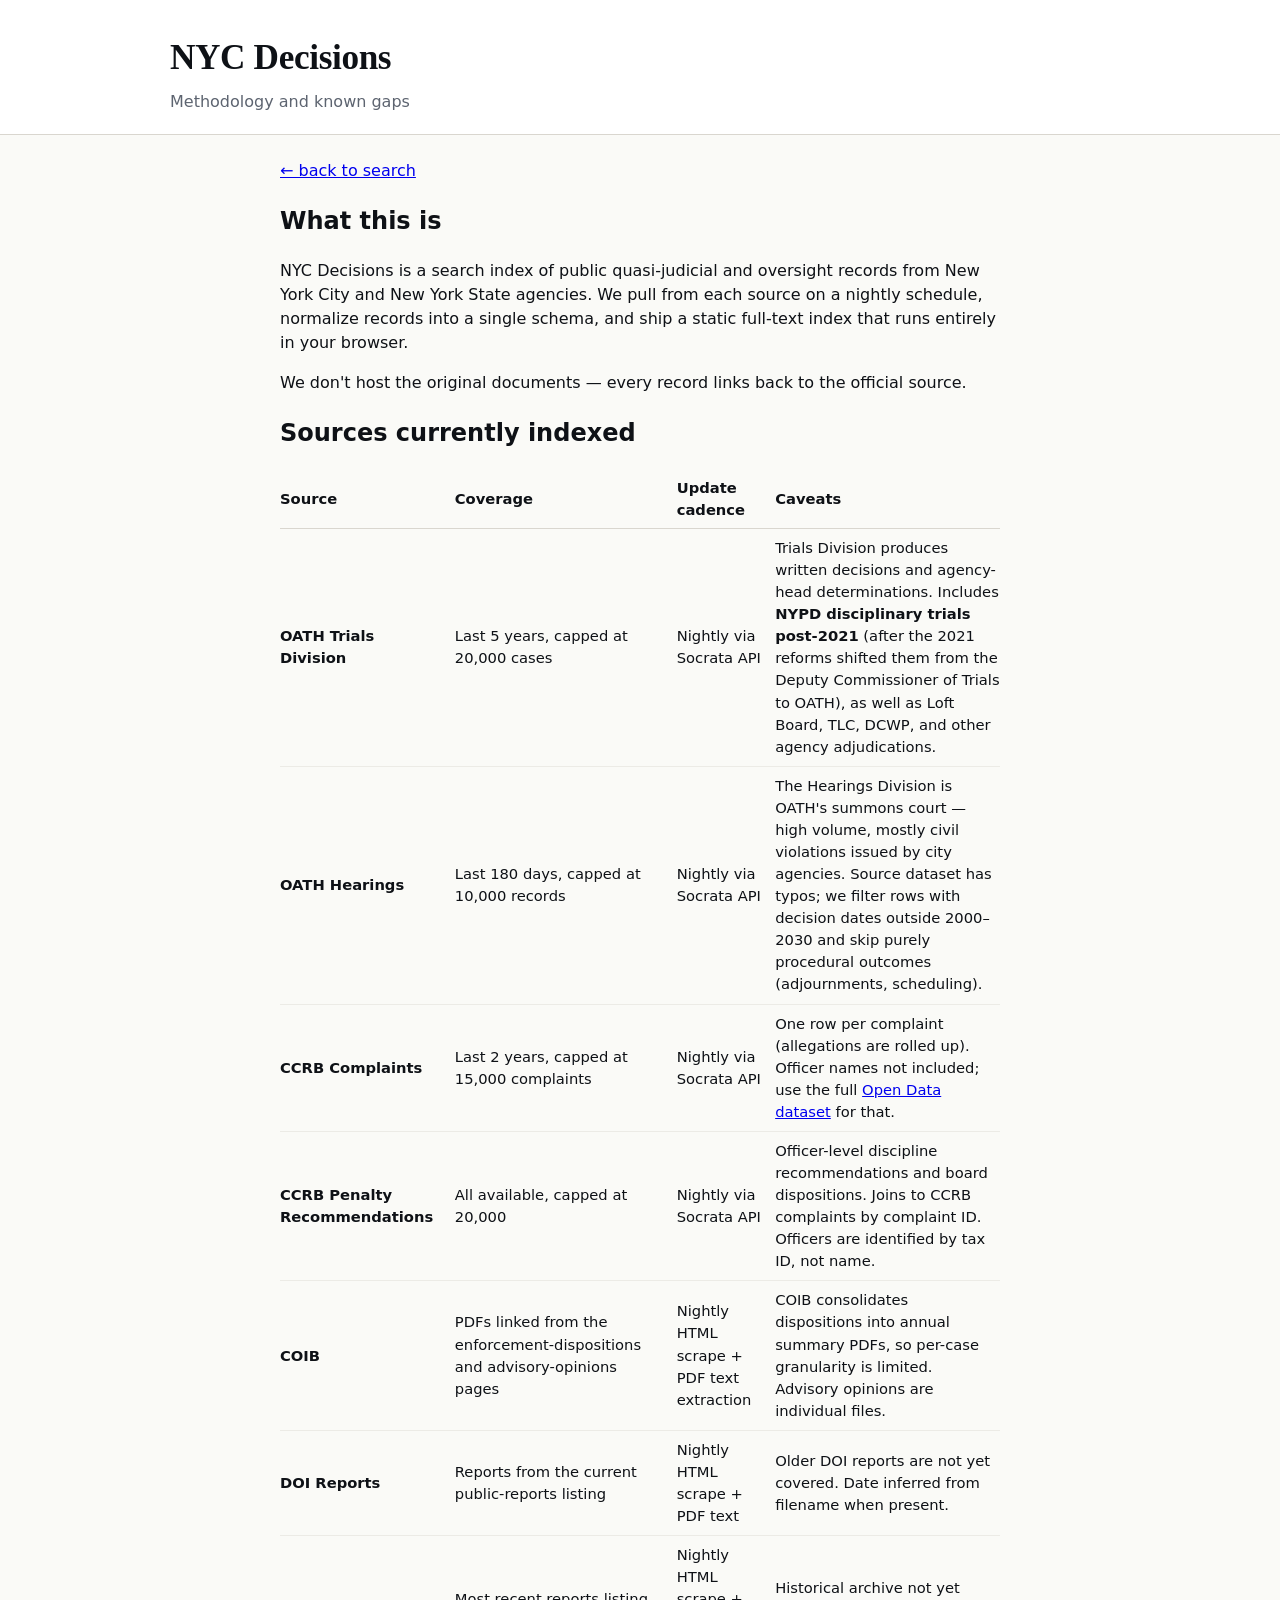
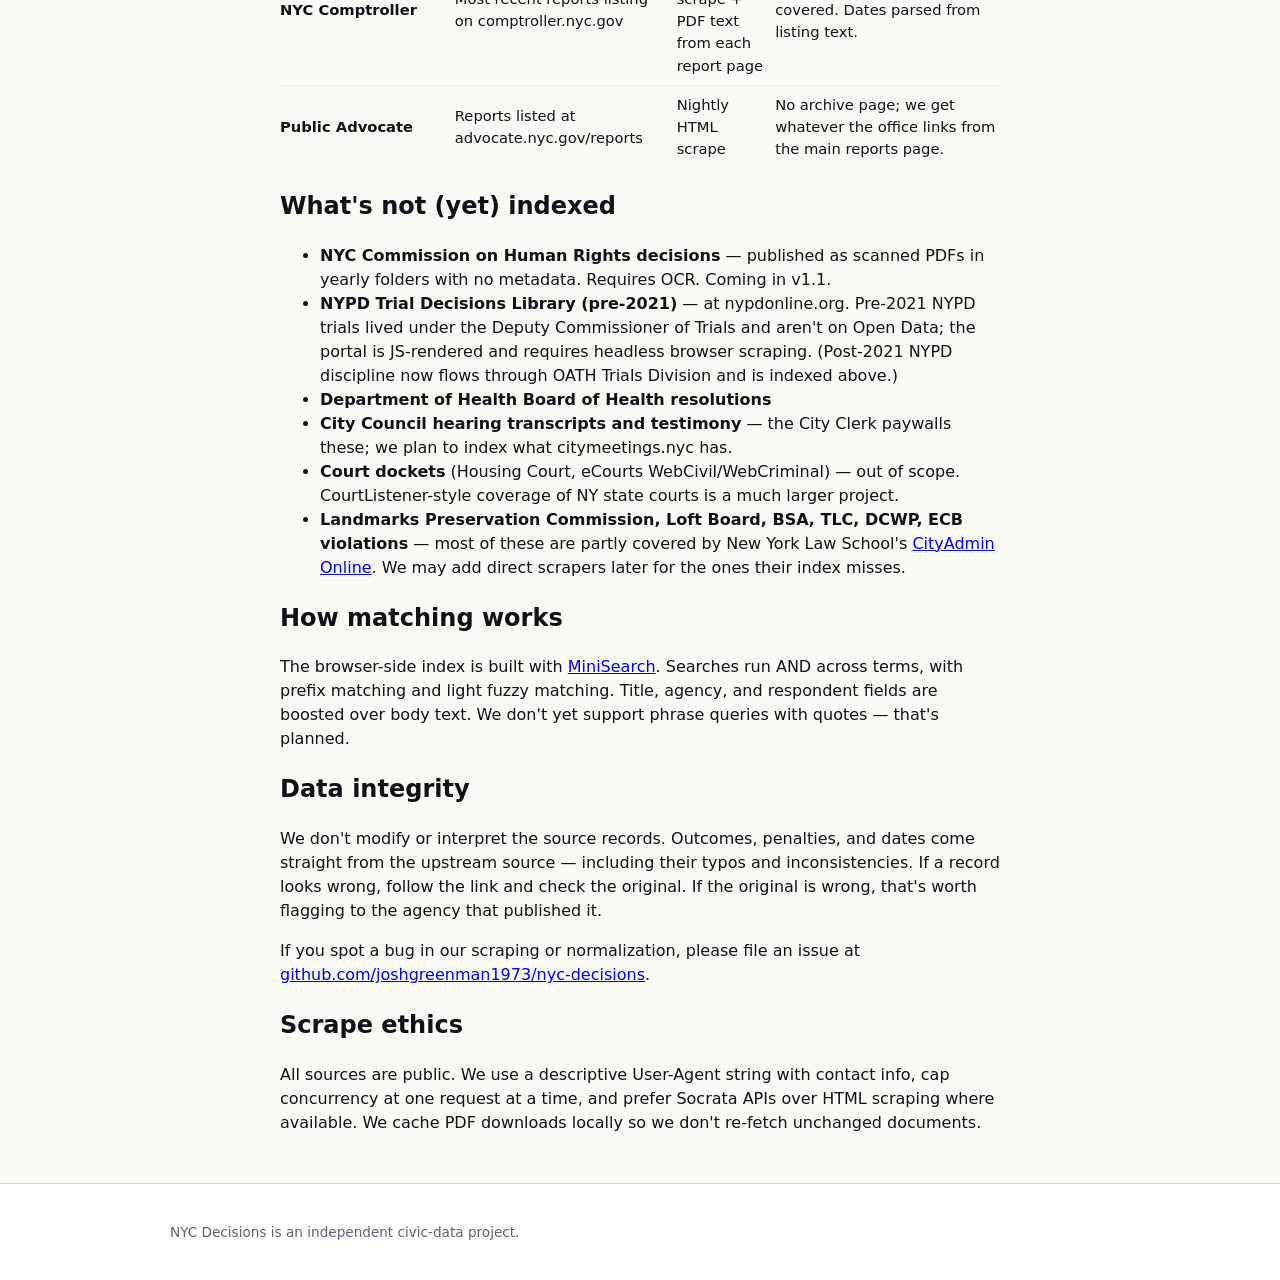
==== site/methodology.html @ dc5e3d49 "Add OATH Trials Division + CCRB Penalties; intro paragraph; drop email-alerts skeleton OATH Trials D" ====
<!doctype html>
<html lang="en">
<head>
<meta charset="utf-8">
<meta name="viewport" content="width=device-width, initial-scale=1">
<title>Methodology — NYC Decisions</title>
<link rel="stylesheet" href="styles.css">
</head>
<body>
<header><div class="wrap"><h1><a href="./" style="color:inherit;text-decoration:none">NYC Decisions</a></h1><p class="tag">Methodology and known gaps</p></div></header>
<main class="wrap" style="max-width:760px">
<p style="margin-top:1.5rem"><a href="./">← back to search</a></p>

<h2>What this is</h2>
<p>NYC Decisions is a search index of public quasi-judicial and oversight records from New York City and New York State agencies. We pull from each source on a nightly schedule, normalize records into a single schema, and ship a static full-text index that runs entirely in your browser.</p>
<p>We don't host the original documents — every record links back to the official source.</p>

<h2>Sources currently indexed</h2>
<table style="width:100%;border-collapse:collapse;font-size:0.92rem">
<thead><tr style="border-bottom:1px solid #d9d6cf;text-align:left"><th style="padding:0.4rem 0.5rem 0.4rem 0">Source</th><th style="padding:0.4rem 0.5rem">Coverage</th><th style="padding:0.4rem 0.5rem">Update cadence</th><th style="padding:0.4rem 0">Caveats</th></tr></thead>
<tbody>
<tr style="border-bottom:1px solid #ecebe6"><td style="padding:0.5rem 0.5rem 0.5rem 0"><strong>OATH Trials Division</strong></td><td style="padding:0.5rem">Last 5 years, capped at 20,000 cases</td><td style="padding:0.5rem">Nightly via Socrata API</td><td style="padding:0.5rem 0">Trials Division produces written decisions and agency-head determinations. Includes <strong>NYPD disciplinary trials post-2021</strong> (after the 2021 reforms shifted them from the Deputy Commissioner of Trials to OATH), as well as Loft Board, TLC, DCWP, and other agency adjudications.</td></tr>
<tr style="border-bottom:1px solid #ecebe6"><td style="padding:0.5rem 0.5rem 0.5rem 0"><strong>OATH Hearings</strong></td><td style="padding:0.5rem">Last 180 days, capped at 10,000 records</td><td style="padding:0.5rem">Nightly via Socrata API</td><td style="padding:0.5rem 0">The Hearings Division is OATH's summons court — high volume, mostly civil violations issued by city agencies. Source dataset has typos; we filter rows with decision dates outside 2000–2030 and skip purely procedural outcomes (adjournments, scheduling).</td></tr>
<tr style="border-bottom:1px solid #ecebe6"><td style="padding:0.5rem 0.5rem 0.5rem 0"><strong>CCRB Complaints</strong></td><td style="padding:0.5rem">Last 2 years, capped at 15,000 complaints</td><td style="padding:0.5rem">Nightly via Socrata API</td><td style="padding:0.5rem 0">One row per complaint (allegations are rolled up). Officer names not included; use the full <a href="https://data.cityofnewyork.us/Public-Safety/Civilian-Complaint-Review-Board-Complaints-Against/2mby-ccnw">Open Data dataset</a> for that.</td></tr>
<tr style="border-bottom:1px solid #ecebe6"><td style="padding:0.5rem 0.5rem 0.5rem 0"><strong>CCRB Penalty Recommendations</strong></td><td style="padding:0.5rem">All available, capped at 20,000</td><td style="padding:0.5rem">Nightly via Socrata API</td><td style="padding:0.5rem 0">Officer-level discipline recommendations and board dispositions. Joins to CCRB complaints by complaint ID. Officers are identified by tax ID, not name.</td></tr>
<tr style="border-bottom:1px solid #ecebe6"><td style="padding:0.5rem 0.5rem 0.5rem 0"><strong>COIB</strong></td><td style="padding:0.5rem">PDFs linked from the enforcement-dispositions and advisory-opinions pages</td><td style="padding:0.5rem">Nightly HTML scrape + PDF text extraction</td><td style="padding:0.5rem 0">COIB consolidates dispositions into annual summary PDFs, so per-case granularity is limited. Advisory opinions are individual files.</td></tr>
<tr style="border-bottom:1px solid #ecebe6"><td style="padding:0.5rem 0.5rem 0.5rem 0"><strong>DOI Reports</strong></td><td style="padding:0.5rem">Reports from the current public-reports listing</td><td style="padding:0.5rem">Nightly HTML scrape + PDF text</td><td style="padding:0.5rem 0">Older DOI reports are not yet covered. Date inferred from filename when present.</td></tr>
<tr style="border-bottom:1px solid #ecebe6"><td style="padding:0.5rem 0.5rem 0.5rem 0"><strong>NYC Comptroller</strong></td><td style="padding:0.5rem">Most recent reports listing on comptroller.nyc.gov</td><td style="padding:0.5rem">Nightly HTML scrape + PDF text from each report page</td><td style="padding:0.5rem 0">Historical archive not yet covered. Dates parsed from listing text.</td></tr>
<tr><td style="padding:0.5rem 0.5rem 0.5rem 0"><strong>Public Advocate</strong></td><td style="padding:0.5rem">Reports listed at advocate.nyc.gov/reports</td><td style="padding:0.5rem">Nightly HTML scrape</td><td style="padding:0.5rem 0">No archive page; we get whatever the office links from the main reports page.</td></tr>
</tbody>
</table>

<h2>What's not (yet) indexed</h2>
<ul>
<li><strong>NYC Commission on Human Rights decisions</strong> — published as scanned PDFs in yearly folders with no metadata. Requires OCR. Coming in v1.1.</li>
<li><strong>NYPD Trial Decisions Library (pre-2021)</strong> — at nypdonline.org. Pre-2021 NYPD trials lived under the Deputy Commissioner of Trials and aren't on Open Data; the portal is JS-rendered and requires headless browser scraping. (Post-2021 NYPD discipline now flows through OATH Trials Division and is indexed above.)</li>
<li><strong>Department of Health Board of Health resolutions</strong></li>
<li><strong>City Council hearing transcripts and testimony</strong> — the City Clerk paywalls these; we plan to index what citymeetings.nyc has.</li>
<li><strong>Court dockets</strong> (Housing Court, eCourts WebCivil/WebCriminal) — out of scope. CourtListener-style coverage of NY state courts is a much larger project.</li>
<li><strong>Landmarks Preservation Commission, Loft Board, BSA, TLC, DCWP, ECB violations</strong> — most of these are partly covered by New York Law School's <a href="https://www.nyls.edu/cityadmin/">CityAdmin Online</a>. We may add direct scrapers later for the ones their index misses.</li>
</ul>

<h2>How matching works</h2>
<p>The browser-side index is built with <a href="https://github.com/lucaong/minisearch">MiniSearch</a>. Searches run AND across terms, with prefix matching and light fuzzy matching. Title, agency, and respondent fields are boosted over body text. We don't yet support phrase queries with quotes — that's planned.</p>

<h2>Data integrity</h2>
<p>We don't modify or interpret the source records. Outcomes, penalties, and dates come straight from the upstream source — including their typos and inconsistencies. If a record looks wrong, follow the link and check the original. If the original is wrong, that's worth flagging to the agency that published it.</p>
<p>If you spot a bug in our scraping or normalization, please file an issue at <a href="https://github.com/joshgreenman1973/nyc-decisions">github.com/joshgreenman1973/nyc-decisions</a>.</p>

<h2>Scrape ethics</h2>
<p>All sources are public. We use a descriptive User-Agent string with contact info, cap concurrency at one request at a time, and prefer Socrata APIs over HTML scraping where available. We cache PDF downloads locally so we don't re-fetch unchanged documents.</p>

</main>
<footer><div class="wrap"><p>NYC Decisions is an independent civic-data project.</p></div></footer>
</body>
</html>
---- site/styles.css ----
:root {
  --ink: #0e1116;
  --paper: #fafaf7;
  --rule: #d9d6cf;
  --accent: #2a4d8f;
  --accent-soft: #e8eef9;
  --muted: #5d6470;
  --hi: #ffe891;
}
* { box-sizing: border-box; }
html, body { margin: 0; padding: 0; }
body {
  font-family: -apple-system, BlinkMacSystemFont, "Segoe UI", system-ui, sans-serif;
  background: var(--paper);
  color: var(--ink);
  line-height: 1.5;
}
.wrap { max-width: 980px; margin: 0 auto; padding: 0 1.25rem; }

header {
  border-bottom: 1px solid var(--rule);
  padding: 2rem 0 1.25rem;
  background: #fff;
}
header h1 {
  font-family: "Iowan Old Style", Georgia, serif;
  font-size: 2.2rem;
  margin: 0;
  letter-spacing: -0.01em;
}
header .tag { margin: 0.35rem 0 0; color: var(--muted); font-size: 1rem; }

.intro { padding: 1.5rem 0 0.25rem; max-width: 760px; }
.intro p { margin: 0 0 0.85rem; }
.intro p:first-child { margin-top: 0; }

.searchbox { padding: 1rem 0 0.5rem; border-top: 1px solid var(--rule); margin-top: 1rem; }
#q {
  width: 100%;
  font-size: 1.15rem;
  padding: 0.85rem 1rem;
  border: 1.5px solid var(--rule);
  border-radius: 6px;
  background: #fff;
}
#q:focus { outline: none; border-color: var(--accent); box-shadow: 0 0 0 3px var(--accent-soft); }

.filters {
  display: flex;
  gap: 0.5rem;
  margin-top: 0.6rem;
  flex-wrap: wrap;
  align-items: center;
}
.filters select {
  padding: 0.45rem 0.5rem;
  border: 1px solid var(--rule);
  border-radius: 4px;
  background: #fff;
  font-size: 0.9rem;
}
.rss {
  margin-left: auto;
  font-size: 0.85rem;
  background: #fef0c7;
  padding: 0.35rem 0.6rem;
  border-radius: 4px;
  text-decoration: none;
  color: #7a4d00;
  border: 1px solid #f0d990;
}
.meta {
  margin-top: 0.75rem;
  font-size: 0.85rem;
  color: var(--muted);
}

#results { margin-top: 1rem; }
.result {
  border-bottom: 1px solid var(--rule);
  padding: 0.9rem 0;
}
.result h3 {
  margin: 0 0 0.3rem;
  font-size: 1.05rem;
  font-weight: 600;
}
.result h3 a { color: var(--accent); text-decoration: none; }
.result h3 a:hover { text-decoration: underline; }
.result .badge {
  display: inline-block;
  font-size: 0.72rem;
  font-weight: 600;
  text-transform: uppercase;
  letter-spacing: 0.04em;
  padding: 0.12rem 0.45rem;
  border-radius: 3px;
  background: var(--accent-soft);
  color: var(--accent);
  margin-right: 0.35rem;
  vertical-align: 1px;
}
.result .meta-line {
  font-size: 0.82rem;
  color: var(--muted);
  margin: 0.15rem 0 0.4rem;
}
.result .meta-line span { margin-right: 0.85rem; }
.result .snippet {
  font-size: 0.92rem;
  color: #333;
  margin: 0;
}
.result mark { background: var(--hi); padding: 0 1px; }

.sources {
  border-top: 2px solid var(--rule);
  margin-top: 2.5rem;
  padding-top: 1.25rem;
}
.sources h2 { font-size: 1.1rem; margin: 0 0 0.6rem; }
#source-list {
  list-style: none;
  padding: 0;
  margin: 0;
  display: grid;
  grid-template-columns: repeat(auto-fill, minmax(220px, 1fr));
  gap: 0.4rem 1rem;
  font-size: 0.9rem;
}
#source-list li { display: flex; justify-content: space-between; }
#source-list .count { color: var(--muted); font-variant-numeric: tabular-nums; }
.fineprint { font-size: 0.82rem; color: var(--muted); margin-top: 1rem; }

#pager {
  display: flex;
  gap: 0.5rem;
  margin: 1rem 0 2rem;
  justify-content: center;
}
#pager button {
  padding: 0.4rem 0.85rem;
  border: 1px solid var(--rule);
  background: #fff;
  border-radius: 4px;
  cursor: pointer;
  font-size: 0.9rem;
}
#pager button:disabled { opacity: 0.4; cursor: default; }

footer {
  border-top: 1px solid var(--rule);
  margin-top: 3rem;
  padding: 1.5rem 0;
  background: #fff;
  font-size: 0.85rem;
  color: var(--muted);
}

@media (max-width: 600px) {
  header h1 { font-size: 1.6rem; }
  .filters { flex-direction: column; align-items: stretch; }
  .filters select, .rss { width: 100%; text-align: center; }
  .rss { margin-left: 0; }
}
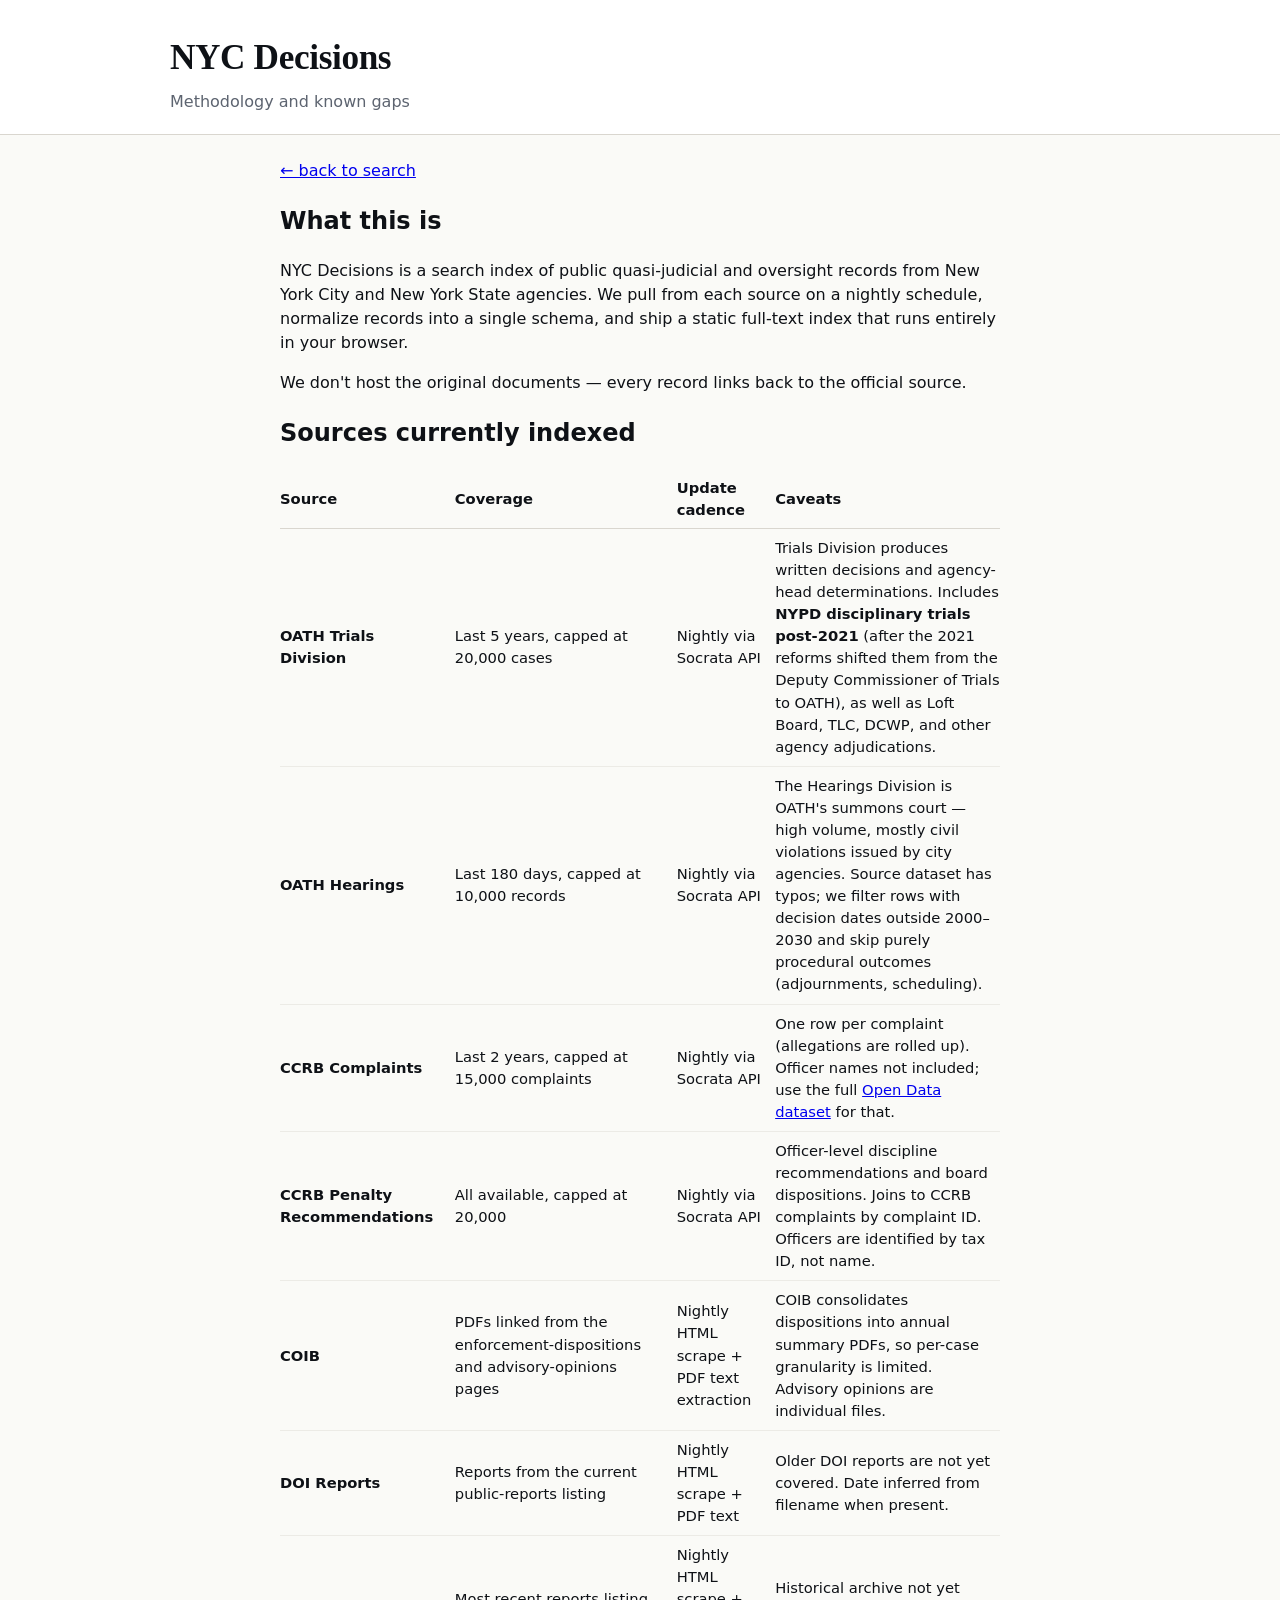
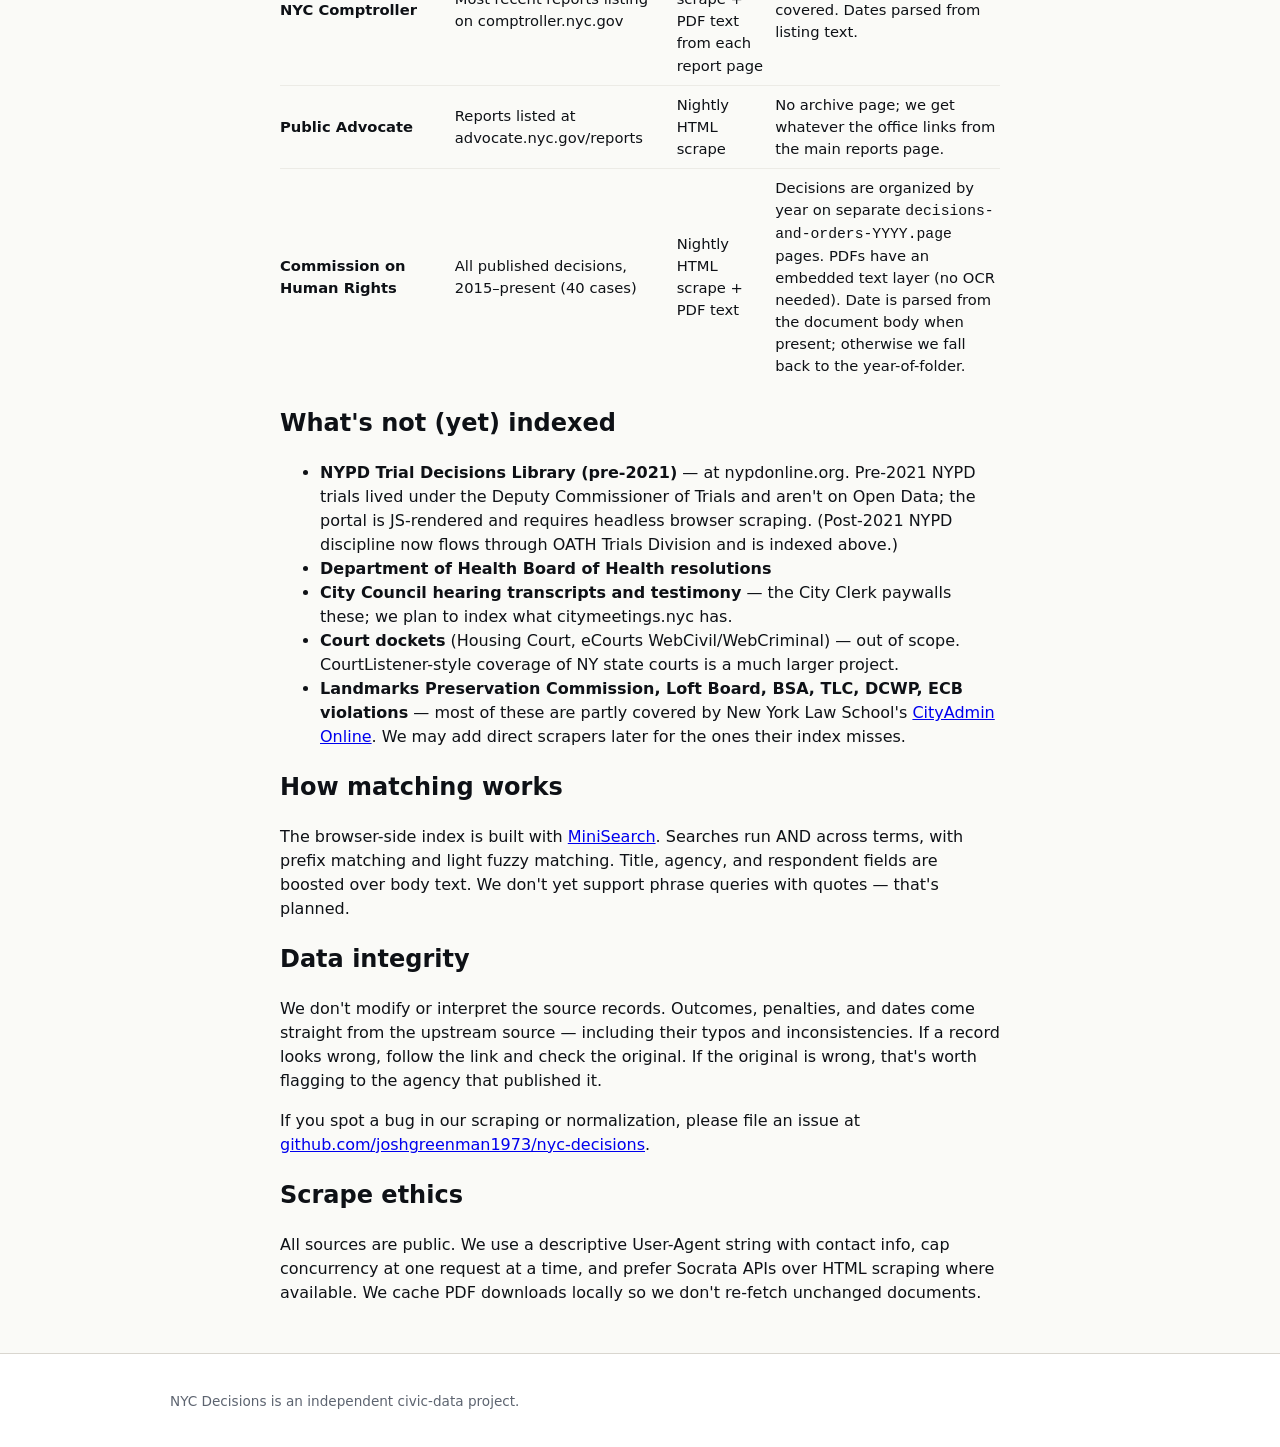
==== commit 52363caa: "Add Commission on Human Rights decisions (40 cases, 2015-present) CCHR publishes Decisions and Order" ====
--- a/site/methodology.html
+++ b/site/methodology.html
@@ -26,13 +26,13 @@
 <tr style="border-bottom:1px solid #ecebe6"><td style="padding:0.5rem 0.5rem 0.5rem 0"><strong>COIB</strong></td><td style="padding:0.5rem">PDFs linked from the enforcement-dispositions and advisory-opinions pages</td><td style="padding:0.5rem">Nightly HTML scrape + PDF text extraction</td><td style="padding:0.5rem 0">COIB consolidates dispositions into annual summary PDFs, so per-case granularity is limited. Advisory opinions are individual files.</td></tr>
 <tr style="border-bottom:1px solid #ecebe6"><td style="padding:0.5rem 0.5rem 0.5rem 0"><strong>DOI Reports</strong></td><td style="padding:0.5rem">Reports from the current public-reports listing</td><td style="padding:0.5rem">Nightly HTML scrape + PDF text</td><td style="padding:0.5rem 0">Older DOI reports are not yet covered. Date inferred from filename when present.</td></tr>
 <tr style="border-bottom:1px solid #ecebe6"><td style="padding:0.5rem 0.5rem 0.5rem 0"><strong>NYC Comptroller</strong></td><td style="padding:0.5rem">Most recent reports listing on comptroller.nyc.gov</td><td style="padding:0.5rem">Nightly HTML scrape + PDF text from each report page</td><td style="padding:0.5rem 0">Historical archive not yet covered. Dates parsed from listing text.</td></tr>
-<tr><td style="padding:0.5rem 0.5rem 0.5rem 0"><strong>Public Advocate</strong></td><td style="padding:0.5rem">Reports listed at advocate.nyc.gov/reports</td><td style="padding:0.5rem">Nightly HTML scrape</td><td style="padding:0.5rem 0">No archive page; we get whatever the office links from the main reports page.</td></tr>
+<tr style="border-bottom:1px solid #ecebe6"><td style="padding:0.5rem 0.5rem 0.5rem 0"><strong>Public Advocate</strong></td><td style="padding:0.5rem">Reports listed at advocate.nyc.gov/reports</td><td style="padding:0.5rem">Nightly HTML scrape</td><td style="padding:0.5rem 0">No archive page; we get whatever the office links from the main reports page.</td></tr>
+<tr><td style="padding:0.5rem 0.5rem 0.5rem 0"><strong>Commission on Human Rights</strong></td><td style="padding:0.5rem">All published decisions, 2015–present (40 cases)</td><td style="padding:0.5rem">Nightly HTML scrape + PDF text</td><td style="padding:0.5rem 0">Decisions are organized by year on separate <code>decisions-and-orders-YYYY.page</code> pages. PDFs have an embedded text layer (no OCR needed). Date is parsed from the document body when present; otherwise we fall back to the year-of-folder.</td></tr>
 </tbody>
 </table>
 
 <h2>What's not (yet) indexed</h2>
 <ul>
-<li><strong>NYC Commission on Human Rights decisions</strong> — published as scanned PDFs in yearly folders with no metadata. Requires OCR. Coming in v1.1.</li>
 <li><strong>NYPD Trial Decisions Library (pre-2021)</strong> — at nypdonline.org. Pre-2021 NYPD trials lived under the Deputy Commissioner of Trials and aren't on Open Data; the portal is JS-rendered and requires headless browser scraping. (Post-2021 NYPD discipline now flows through OATH Trials Division and is indexed above.)</li>
 <li><strong>Department of Health Board of Health resolutions</strong></li>
 <li><strong>City Council hearing transcripts and testimony</strong> — the City Clerk paywalls these; we plan to index what citymeetings.nyc has.</li>
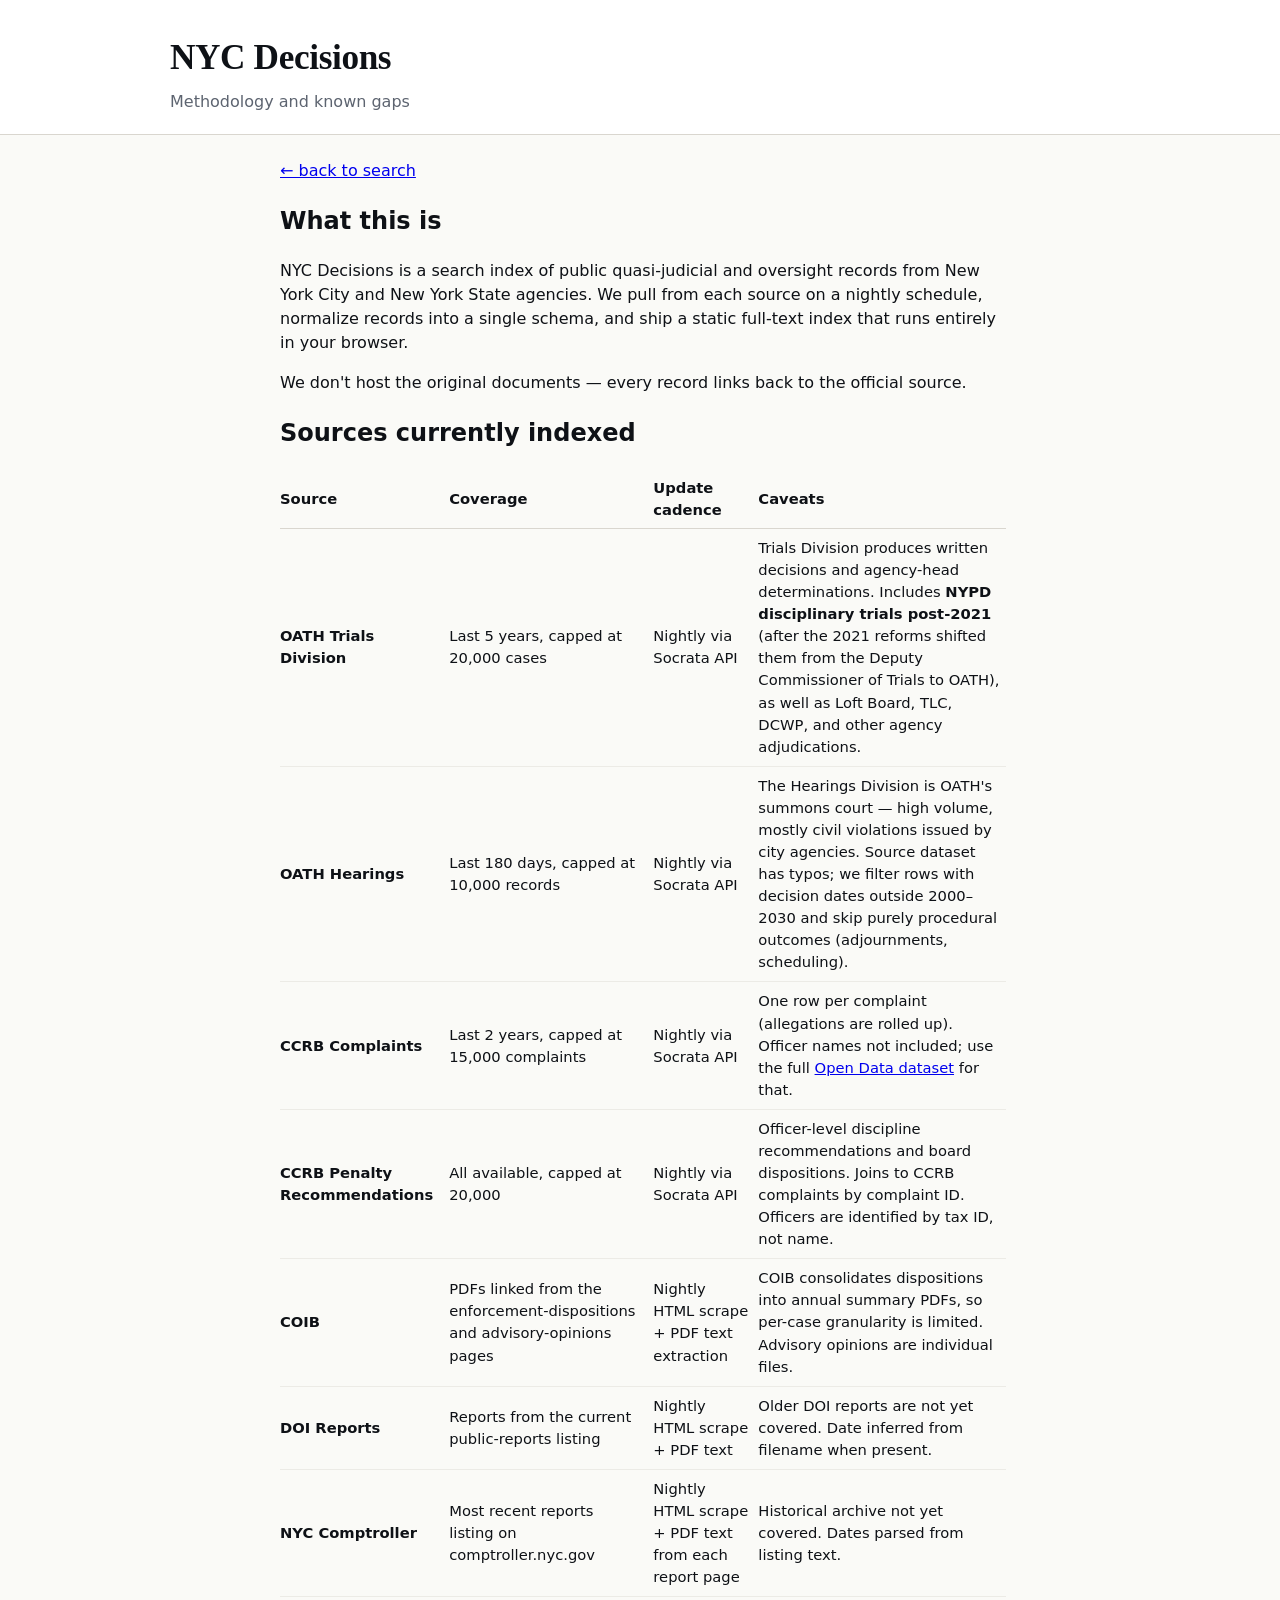
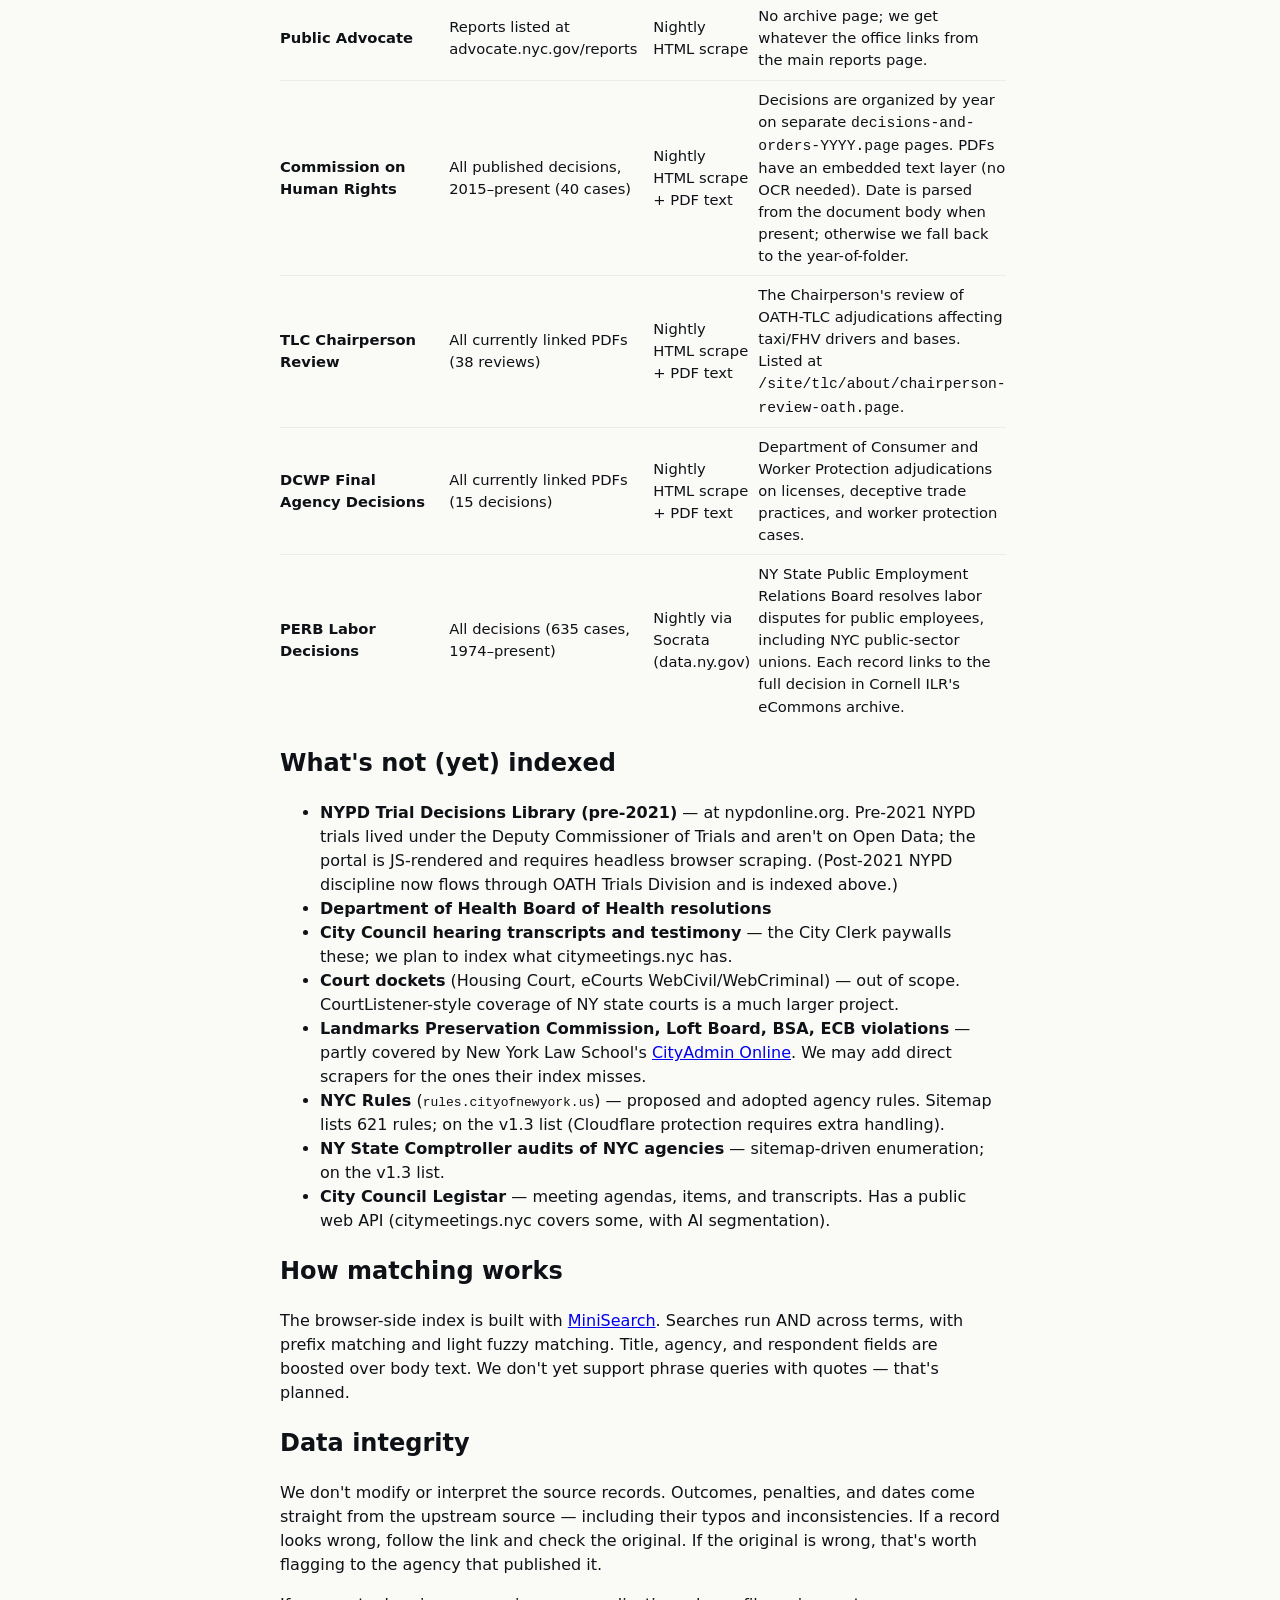
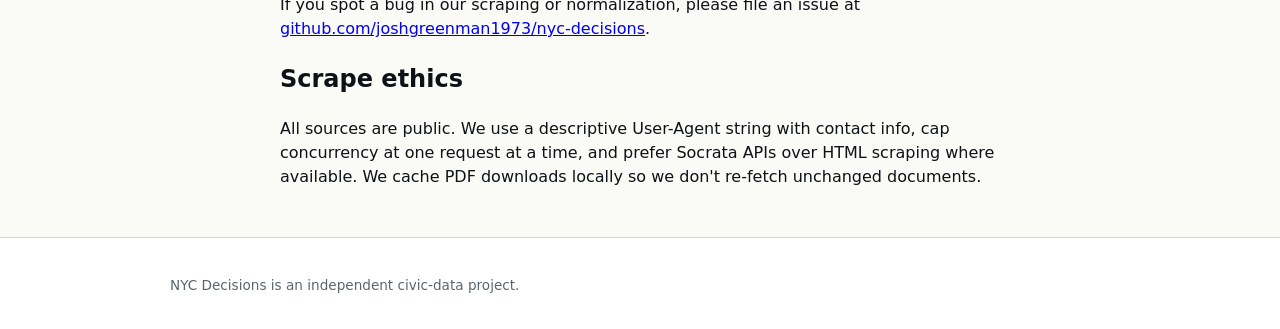
==== commit 5a04e2c7: "Add TLC Chairperson Review (38), DCWP Final Decisions (15), PERB (635) Three more easy wins identifi" ====
--- a/site/methodology.html
+++ b/site/methodology.html
@@ -27,7 +27,10 @@
 <tr style="border-bottom:1px solid #ecebe6"><td style="padding:0.5rem 0.5rem 0.5rem 0"><strong>DOI Reports</strong></td><td style="padding:0.5rem">Reports from the current public-reports listing</td><td style="padding:0.5rem">Nightly HTML scrape + PDF text</td><td style="padding:0.5rem 0">Older DOI reports are not yet covered. Date inferred from filename when present.</td></tr>
 <tr style="border-bottom:1px solid #ecebe6"><td style="padding:0.5rem 0.5rem 0.5rem 0"><strong>NYC Comptroller</strong></td><td style="padding:0.5rem">Most recent reports listing on comptroller.nyc.gov</td><td style="padding:0.5rem">Nightly HTML scrape + PDF text from each report page</td><td style="padding:0.5rem 0">Historical archive not yet covered. Dates parsed from listing text.</td></tr>
 <tr style="border-bottom:1px solid #ecebe6"><td style="padding:0.5rem 0.5rem 0.5rem 0"><strong>Public Advocate</strong></td><td style="padding:0.5rem">Reports listed at advocate.nyc.gov/reports</td><td style="padding:0.5rem">Nightly HTML scrape</td><td style="padding:0.5rem 0">No archive page; we get whatever the office links from the main reports page.</td></tr>
-<tr><td style="padding:0.5rem 0.5rem 0.5rem 0"><strong>Commission on Human Rights</strong></td><td style="padding:0.5rem">All published decisions, 2015–present (40 cases)</td><td style="padding:0.5rem">Nightly HTML scrape + PDF text</td><td style="padding:0.5rem 0">Decisions are organized by year on separate <code>decisions-and-orders-YYYY.page</code> pages. PDFs have an embedded text layer (no OCR needed). Date is parsed from the document body when present; otherwise we fall back to the year-of-folder.</td></tr>
+<tr style="border-bottom:1px solid #ecebe6"><td style="padding:0.5rem 0.5rem 0.5rem 0"><strong>Commission on Human Rights</strong></td><td style="padding:0.5rem">All published decisions, 2015–present (40 cases)</td><td style="padding:0.5rem">Nightly HTML scrape + PDF text</td><td style="padding:0.5rem 0">Decisions are organized by year on separate <code>decisions-and-orders-YYYY.page</code> pages. PDFs have an embedded text layer (no OCR needed). Date is parsed from the document body when present; otherwise we fall back to the year-of-folder.</td></tr>
+<tr style="border-bottom:1px solid #ecebe6"><td style="padding:0.5rem 0.5rem 0.5rem 0"><strong>TLC Chairperson Review</strong></td><td style="padding:0.5rem">All currently linked PDFs (38 reviews)</td><td style="padding:0.5rem">Nightly HTML scrape + PDF text</td><td style="padding:0.5rem 0">The Chairperson's review of OATH-TLC adjudications affecting taxi/FHV drivers and bases. Listed at <code>/site/tlc/about/chairperson-review-oath.page</code>.</td></tr>
+<tr style="border-bottom:1px solid #ecebe6"><td style="padding:0.5rem 0.5rem 0.5rem 0"><strong>DCWP Final Agency Decisions</strong></td><td style="padding:0.5rem">All currently linked PDFs (15 decisions)</td><td style="padding:0.5rem">Nightly HTML scrape + PDF text</td><td style="padding:0.5rem 0">Department of Consumer and Worker Protection adjudications on licenses, deceptive trade practices, and worker protection cases.</td></tr>
+<tr><td style="padding:0.5rem 0.5rem 0.5rem 0"><strong>PERB Labor Decisions</strong></td><td style="padding:0.5rem">All decisions (635 cases, 1974–present)</td><td style="padding:0.5rem">Nightly via Socrata (data.ny.gov)</td><td style="padding:0.5rem 0">NY State Public Employment Relations Board resolves labor disputes for public employees, including NYC public-sector unions. Each record links to the full decision in Cornell ILR's eCommons archive.</td></tr>
 </tbody>
 </table>
 
@@ -37,7 +40,10 @@
 <li><strong>Department of Health Board of Health resolutions</strong></li>
 <li><strong>City Council hearing transcripts and testimony</strong> — the City Clerk paywalls these; we plan to index what citymeetings.nyc has.</li>
 <li><strong>Court dockets</strong> (Housing Court, eCourts WebCivil/WebCriminal) — out of scope. CourtListener-style coverage of NY state courts is a much larger project.</li>
-<li><strong>Landmarks Preservation Commission, Loft Board, BSA, TLC, DCWP, ECB violations</strong> — most of these are partly covered by New York Law School's <a href="https://www.nyls.edu/cityadmin/">CityAdmin Online</a>. We may add direct scrapers later for the ones their index misses.</li>
+<li><strong>Landmarks Preservation Commission, Loft Board, BSA, ECB violations</strong> — partly covered by New York Law School's <a href="https://www.nyls.edu/cityadmin/">CityAdmin Online</a>. We may add direct scrapers for the ones their index misses.</li>
+<li><strong>NYC Rules</strong> (<code>rules.cityofnewyork.us</code>) — proposed and adopted agency rules. Sitemap lists 621 rules; on the v1.3 list (Cloudflare protection requires extra handling).</li>
+<li><strong>NY State Comptroller audits of NYC agencies</strong> — sitemap-driven enumeration; on the v1.3 list.</li>
+<li><strong>City Council Legistar</strong> — meeting agendas, items, and transcripts. Has a public web API (citymeetings.nyc covers some, with AI segmentation).</li>
 </ul>
 
 <h2>How matching works</h2>
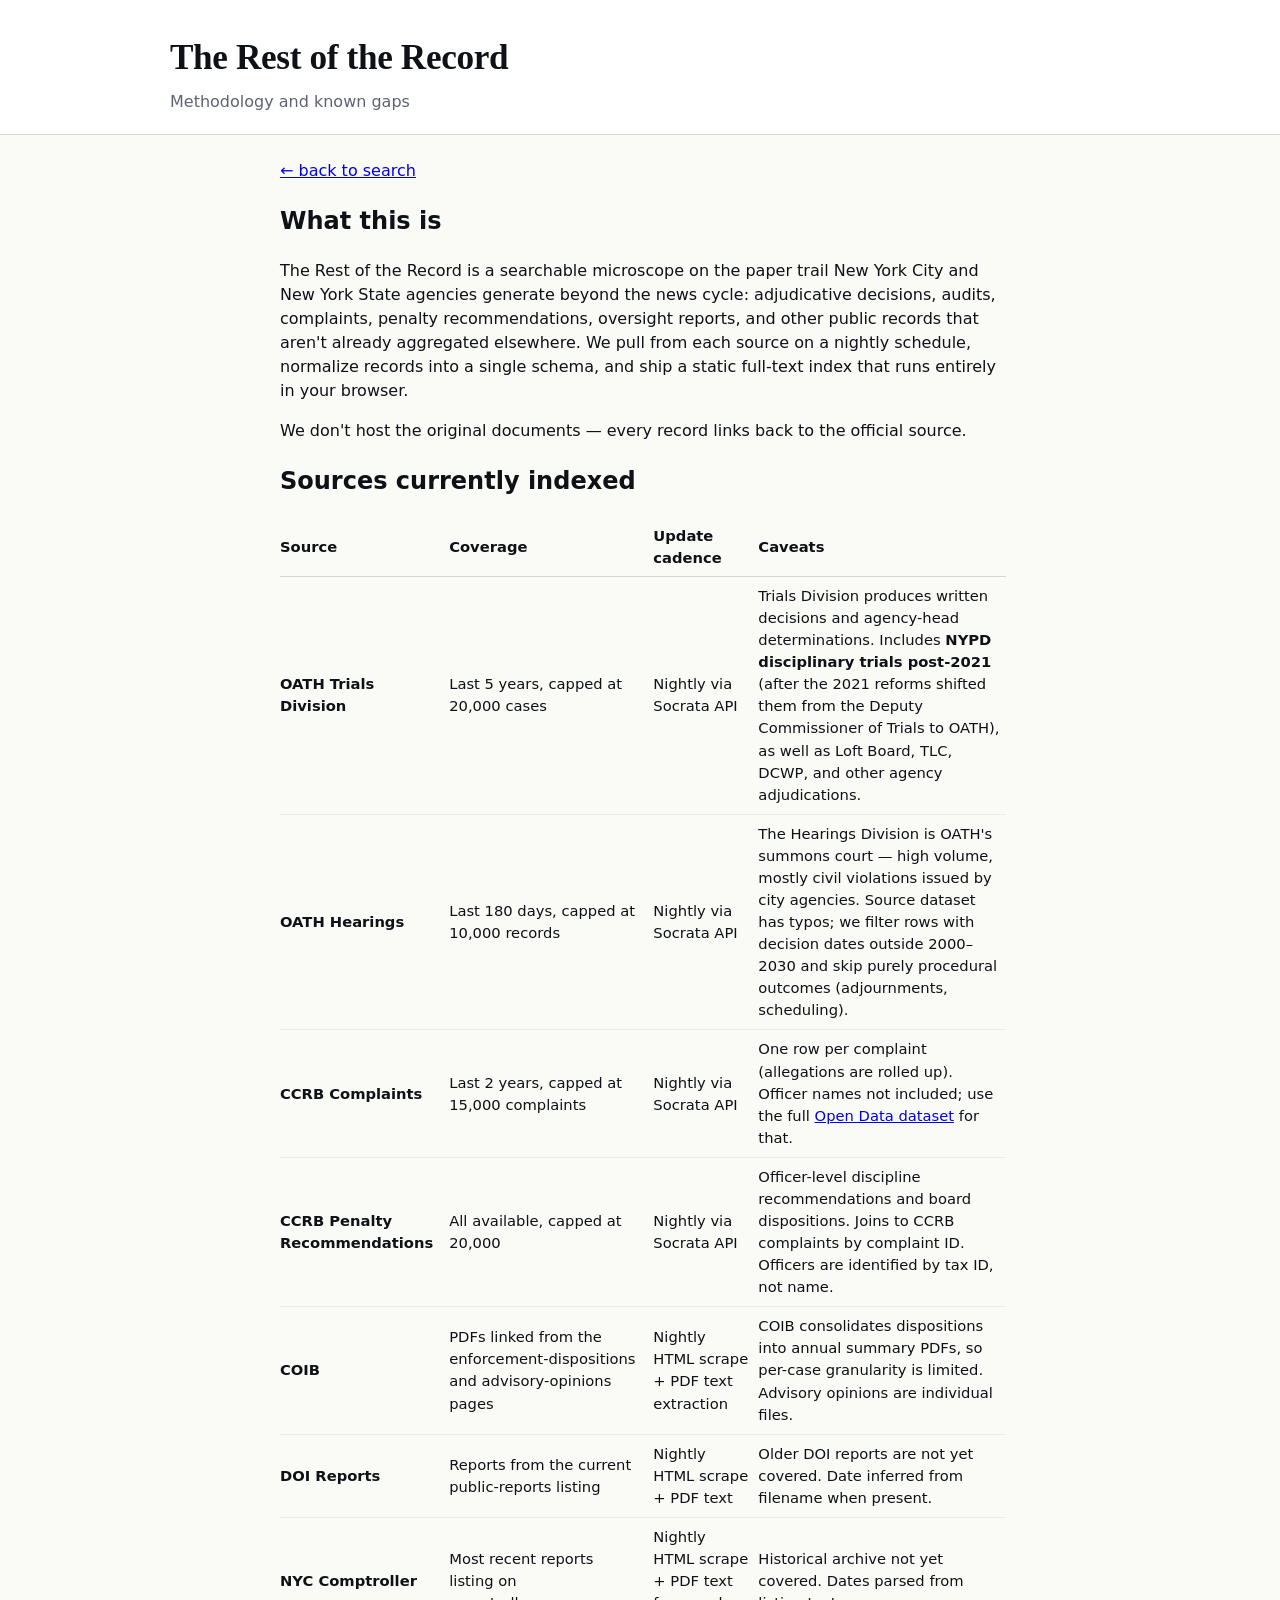
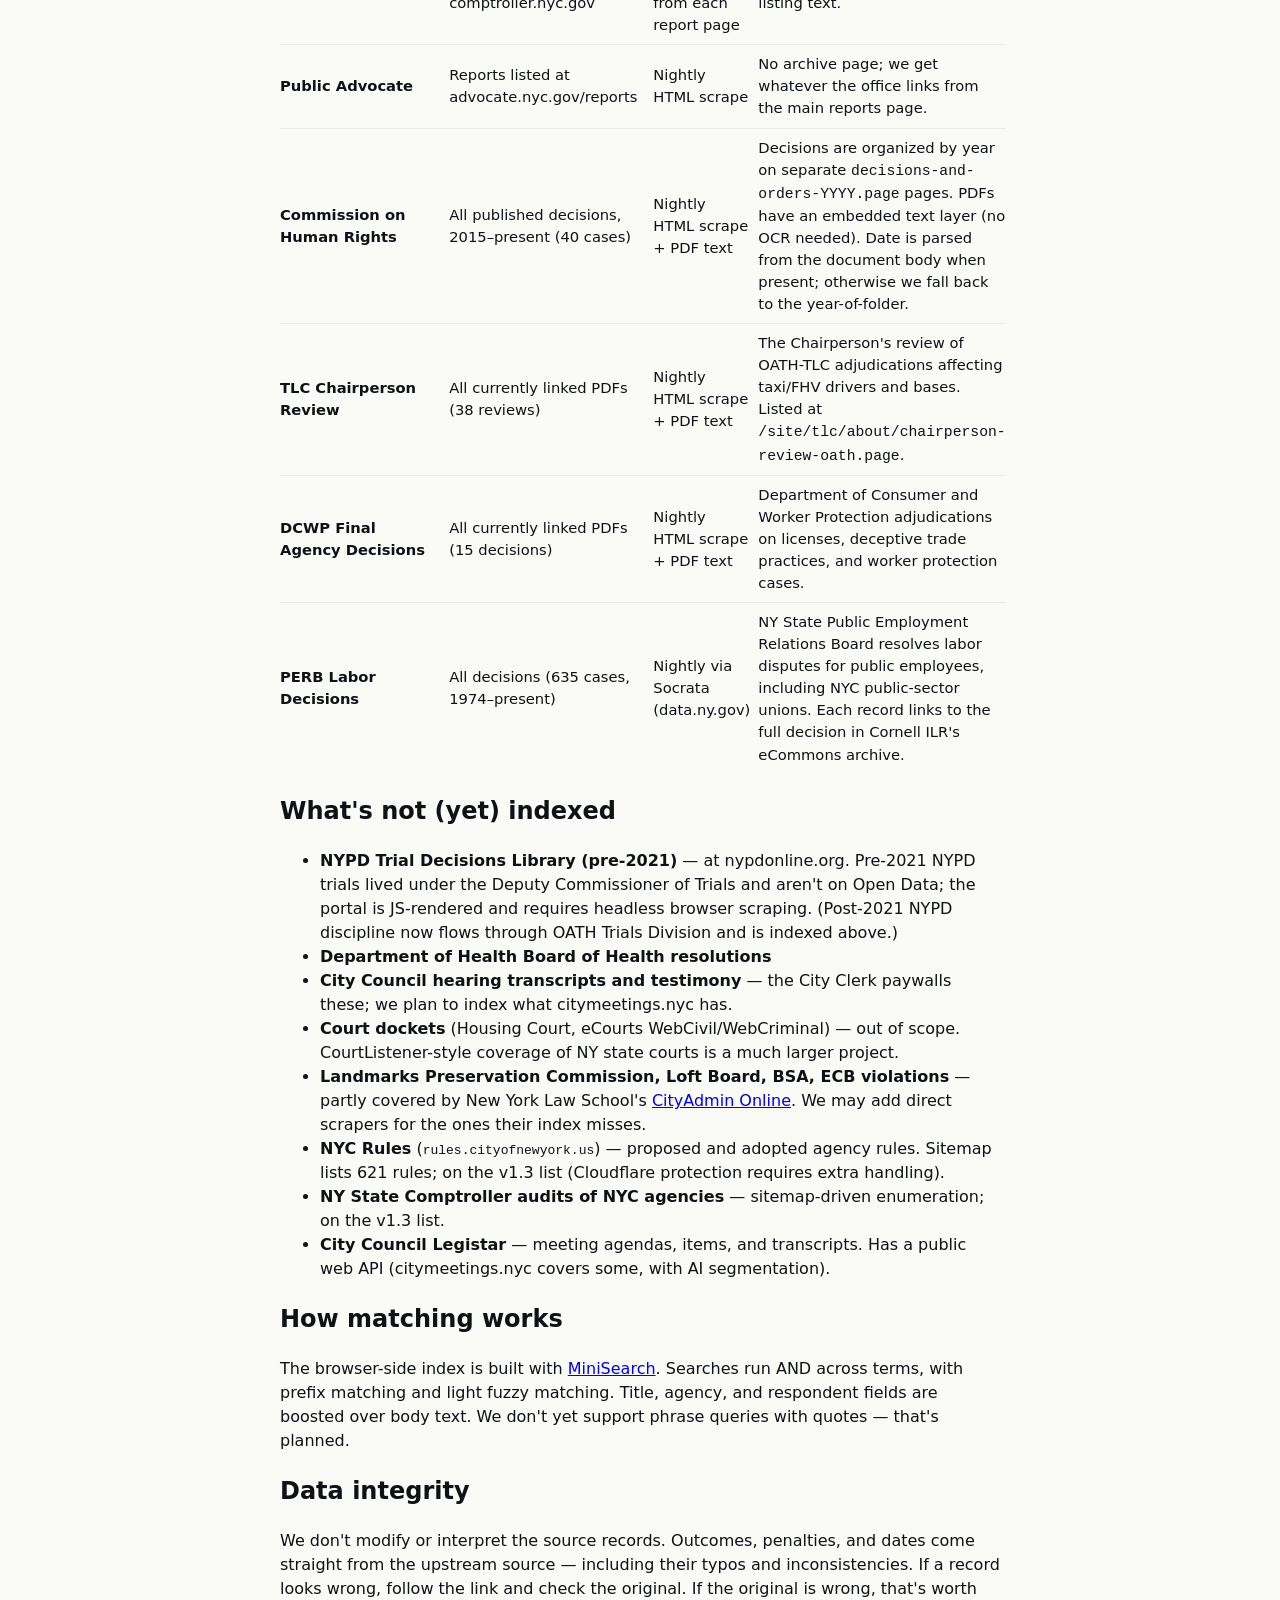
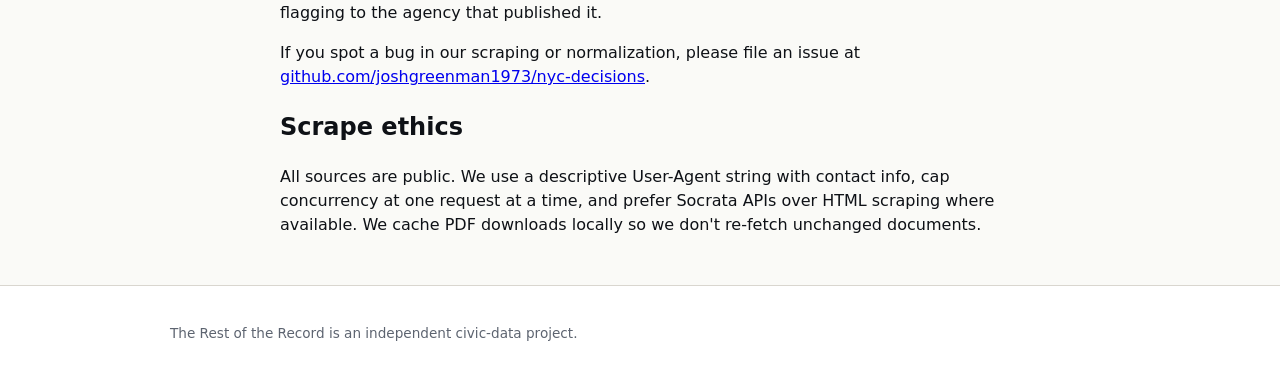
==== commit 74f6c783: "Rename: "NYC Decisions" -> "The Rest of the Record" The original framing was too narrow. The index n" ====
--- a/site/methodology.html
+++ b/site/methodology.html
@@ -3,16 +3,16 @@
 <head>
 <meta charset="utf-8">
 <meta name="viewport" content="width=device-width, initial-scale=1">
-<title>Methodology — NYC Decisions</title>
+<title>Methodology — The Rest of the Record</title>
 <link rel="stylesheet" href="styles.css">
 </head>
 <body>
-<header><div class="wrap"><h1><a href="./" style="color:inherit;text-decoration:none">NYC Decisions</a></h1><p class="tag">Methodology and known gaps</p></div></header>
+<header><div class="wrap"><h1><a href="./" style="color:inherit;text-decoration:none">The Rest of the Record</a></h1><p class="tag">Methodology and known gaps</p></div></header>
 <main class="wrap" style="max-width:760px">
 <p style="margin-top:1.5rem"><a href="./">← back to search</a></p>
 
 <h2>What this is</h2>
-<p>NYC Decisions is a search index of public quasi-judicial and oversight records from New York City and New York State agencies. We pull from each source on a nightly schedule, normalize records into a single schema, and ship a static full-text index that runs entirely in your browser.</p>
+<p>The Rest of the Record is a searchable microscope on the paper trail New York City and New York State agencies generate beyond the news cycle: adjudicative decisions, audits, complaints, penalty recommendations, oversight reports, and other public records that aren't already aggregated elsewhere. We pull from each source on a nightly schedule, normalize records into a single schema, and ship a static full-text index that runs entirely in your browser.</p>
 <p>We don't host the original documents — every record links back to the official source.</p>
 
 <h2>Sources currently indexed</h2>
@@ -57,6 +57,6 @@
 <p>All sources are public. We use a descriptive User-Agent string with contact info, cap concurrency at one request at a time, and prefer Socrata APIs over HTML scraping where available. We cache PDF downloads locally so we don't re-fetch unchanged documents.</p>
 
 </main>
-<footer><div class="wrap"><p>NYC Decisions is an independent civic-data project.</p></div></footer>
+<footer><div class="wrap"><p>The Rest of the Record is an independent civic-data project.</p></div></footer>
 </body>
 </html>
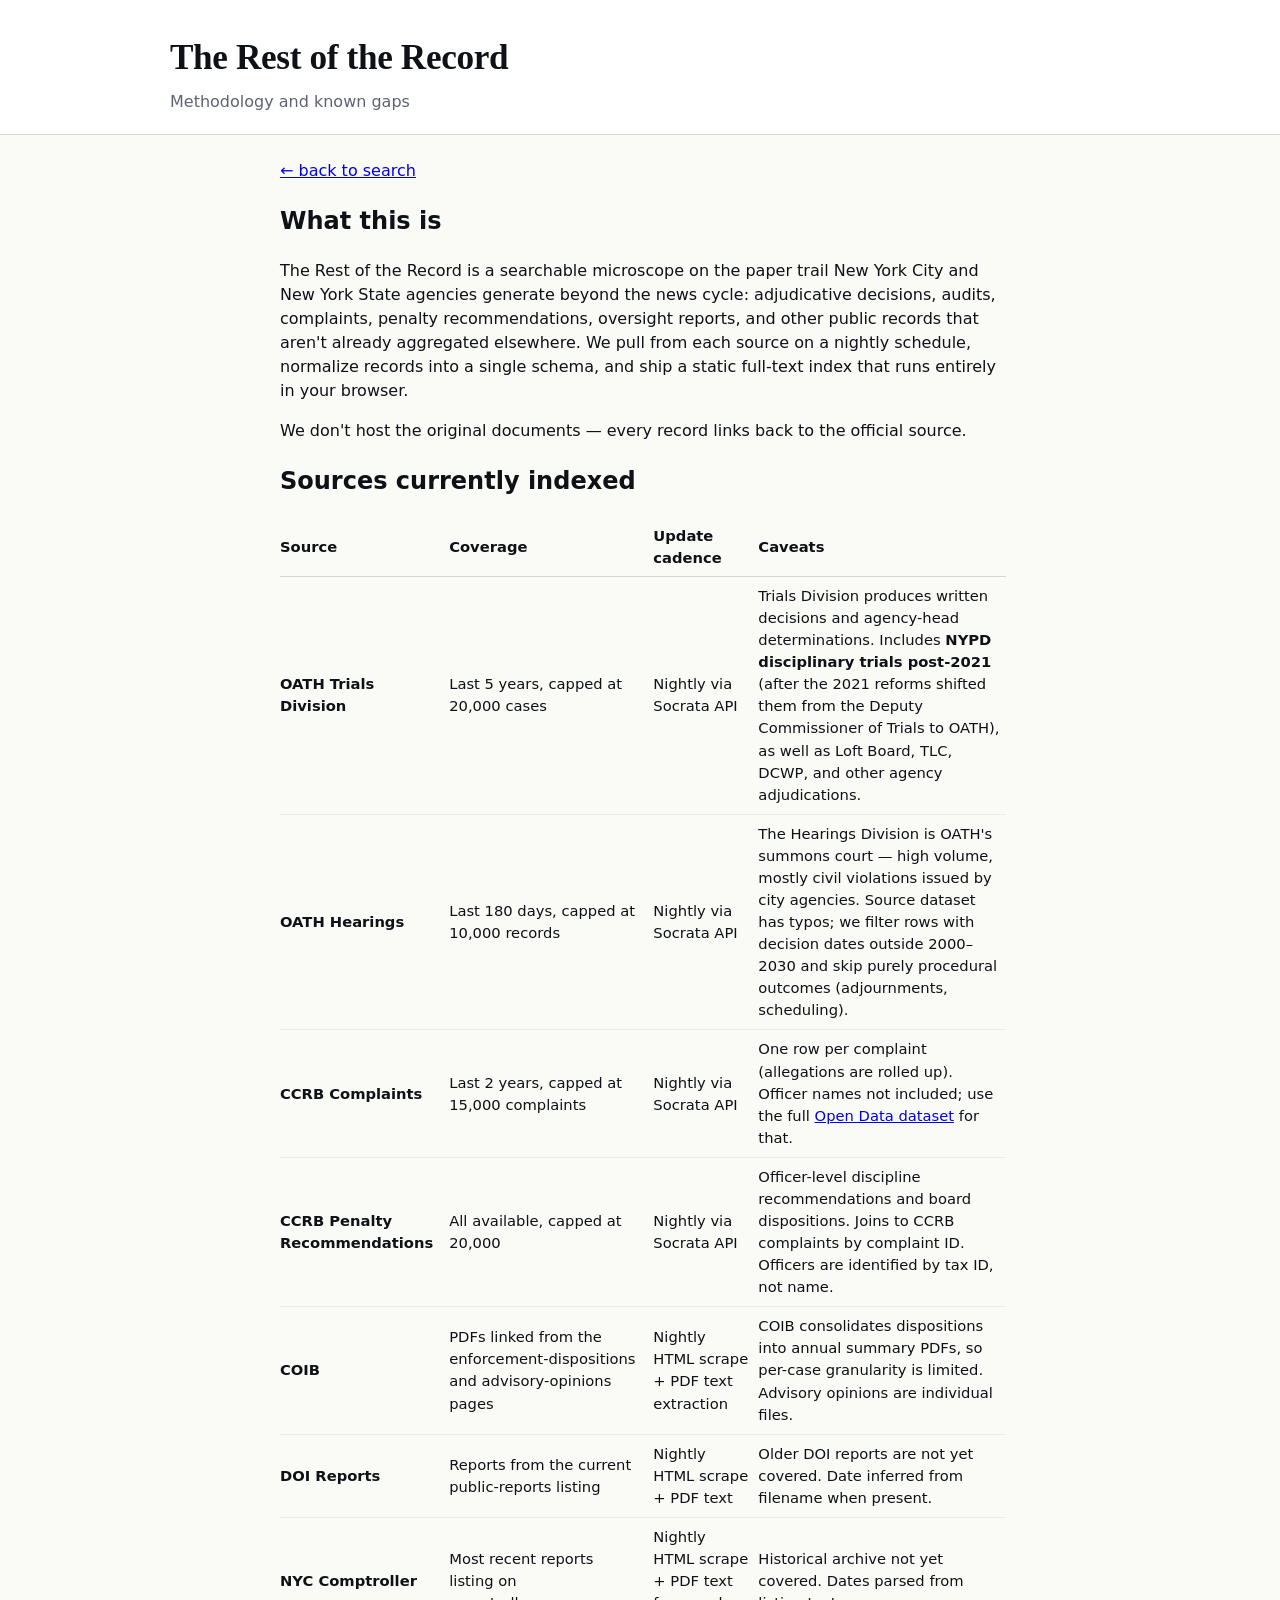
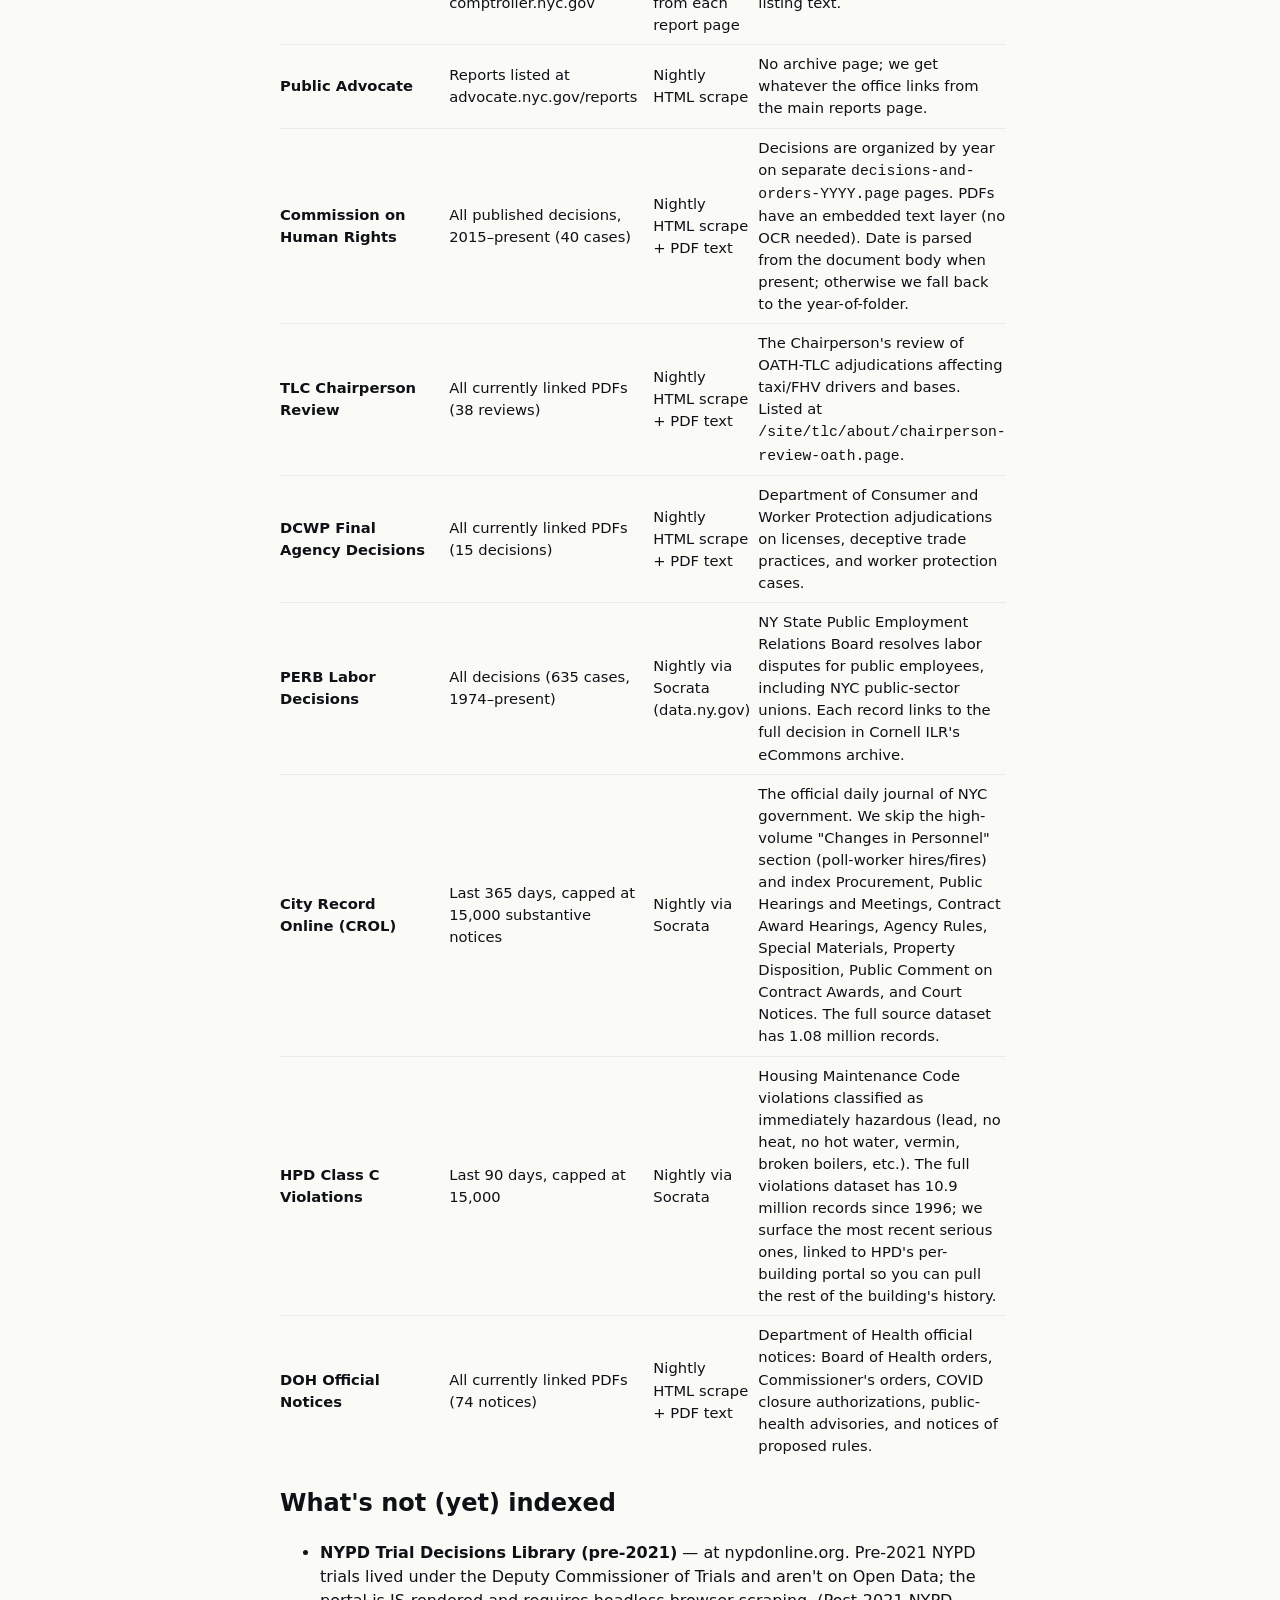
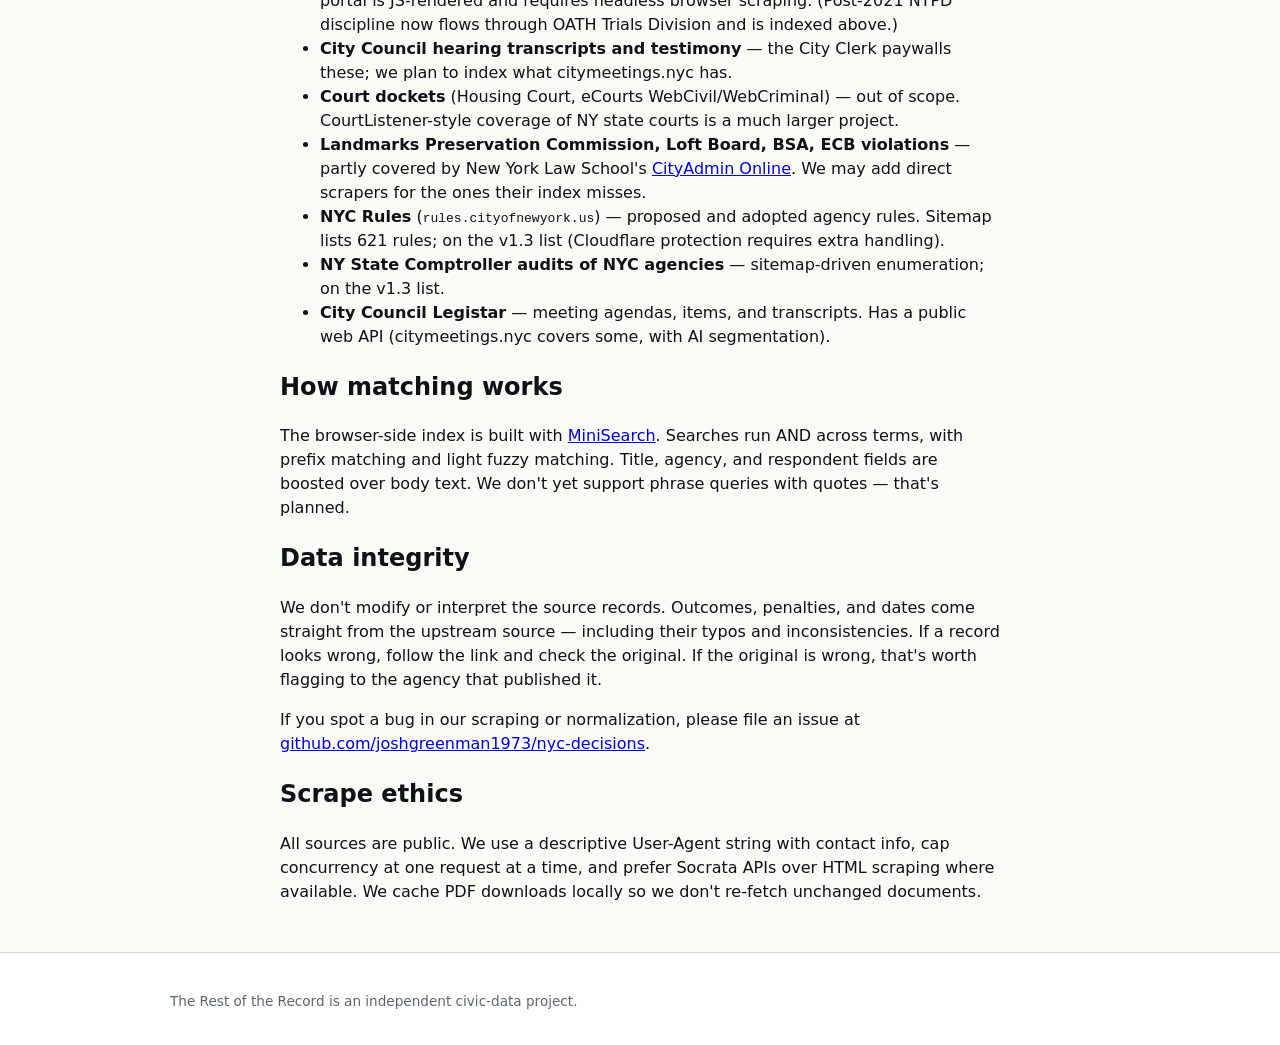
==== commit 9b6f09bd: "Add City Record Online, HPD Class C violations, DOH Official Notices Three more sources, all the hea" ====
--- a/site/methodology.html
+++ b/site/methodology.html
@@ -30,14 +30,16 @@
 <tr style="border-bottom:1px solid #ecebe6"><td style="padding:0.5rem 0.5rem 0.5rem 0"><strong>Commission on Human Rights</strong></td><td style="padding:0.5rem">All published decisions, 2015–present (40 cases)</td><td style="padding:0.5rem">Nightly HTML scrape + PDF text</td><td style="padding:0.5rem 0">Decisions are organized by year on separate <code>decisions-and-orders-YYYY.page</code> pages. PDFs have an embedded text layer (no OCR needed). Date is parsed from the document body when present; otherwise we fall back to the year-of-folder.</td></tr>
 <tr style="border-bottom:1px solid #ecebe6"><td style="padding:0.5rem 0.5rem 0.5rem 0"><strong>TLC Chairperson Review</strong></td><td style="padding:0.5rem">All currently linked PDFs (38 reviews)</td><td style="padding:0.5rem">Nightly HTML scrape + PDF text</td><td style="padding:0.5rem 0">The Chairperson's review of OATH-TLC adjudications affecting taxi/FHV drivers and bases. Listed at <code>/site/tlc/about/chairperson-review-oath.page</code>.</td></tr>
 <tr style="border-bottom:1px solid #ecebe6"><td style="padding:0.5rem 0.5rem 0.5rem 0"><strong>DCWP Final Agency Decisions</strong></td><td style="padding:0.5rem">All currently linked PDFs (15 decisions)</td><td style="padding:0.5rem">Nightly HTML scrape + PDF text</td><td style="padding:0.5rem 0">Department of Consumer and Worker Protection adjudications on licenses, deceptive trade practices, and worker protection cases.</td></tr>
-<tr><td style="padding:0.5rem 0.5rem 0.5rem 0"><strong>PERB Labor Decisions</strong></td><td style="padding:0.5rem">All decisions (635 cases, 1974–present)</td><td style="padding:0.5rem">Nightly via Socrata (data.ny.gov)</td><td style="padding:0.5rem 0">NY State Public Employment Relations Board resolves labor disputes for public employees, including NYC public-sector unions. Each record links to the full decision in Cornell ILR's eCommons archive.</td></tr>
+<tr style="border-bottom:1px solid #ecebe6"><td style="padding:0.5rem 0.5rem 0.5rem 0"><strong>PERB Labor Decisions</strong></td><td style="padding:0.5rem">All decisions (635 cases, 1974–present)</td><td style="padding:0.5rem">Nightly via Socrata (data.ny.gov)</td><td style="padding:0.5rem 0">NY State Public Employment Relations Board resolves labor disputes for public employees, including NYC public-sector unions. Each record links to the full decision in Cornell ILR's eCommons archive.</td></tr>
+<tr style="border-bottom:1px solid #ecebe6"><td style="padding:0.5rem 0.5rem 0.5rem 0"><strong>City Record Online (CROL)</strong></td><td style="padding:0.5rem">Last 365 days, capped at 15,000 substantive notices</td><td style="padding:0.5rem">Nightly via Socrata</td><td style="padding:0.5rem 0">The official daily journal of NYC government. We skip the high-volume "Changes in Personnel" section (poll-worker hires/fires) and index Procurement, Public Hearings and Meetings, Contract Award Hearings, Agency Rules, Special Materials, Property Disposition, Public Comment on Contract Awards, and Court Notices. The full source dataset has 1.08 million records.</td></tr>
+<tr style="border-bottom:1px solid #ecebe6"><td style="padding:0.5rem 0.5rem 0.5rem 0"><strong>HPD Class C Violations</strong></td><td style="padding:0.5rem">Last 90 days, capped at 15,000</td><td style="padding:0.5rem">Nightly via Socrata</td><td style="padding:0.5rem 0">Housing Maintenance Code violations classified as immediately hazardous (lead, no heat, no hot water, vermin, broken boilers, etc.). The full violations dataset has 10.9 million records since 1996; we surface the most recent serious ones, linked to HPD's per-building portal so you can pull the rest of the building's history.</td></tr>
+<tr><td style="padding:0.5rem 0.5rem 0.5rem 0"><strong>DOH Official Notices</strong></td><td style="padding:0.5rem">All currently linked PDFs (74 notices)</td><td style="padding:0.5rem">Nightly HTML scrape + PDF text</td><td style="padding:0.5rem 0">Department of Health official notices: Board of Health orders, Commissioner's orders, COVID closure authorizations, public-health advisories, and notices of proposed rules.</td></tr>
 </tbody>
 </table>
 
 <h2>What's not (yet) indexed</h2>
 <ul>
 <li><strong>NYPD Trial Decisions Library (pre-2021)</strong> — at nypdonline.org. Pre-2021 NYPD trials lived under the Deputy Commissioner of Trials and aren't on Open Data; the portal is JS-rendered and requires headless browser scraping. (Post-2021 NYPD discipline now flows through OATH Trials Division and is indexed above.)</li>
-<li><strong>Department of Health Board of Health resolutions</strong></li>
 <li><strong>City Council hearing transcripts and testimony</strong> — the City Clerk paywalls these; we plan to index what citymeetings.nyc has.</li>
 <li><strong>Court dockets</strong> (Housing Court, eCourts WebCivil/WebCriminal) — out of scope. CourtListener-style coverage of NY state courts is a much larger project.</li>
 <li><strong>Landmarks Preservation Commission, Loft Board, BSA, ECB violations</strong> — partly covered by New York Law School's <a href="https://www.nyls.edu/cityadmin/">CityAdmin Online</a>. We may add direct scrapers for the ones their index misses.</li>
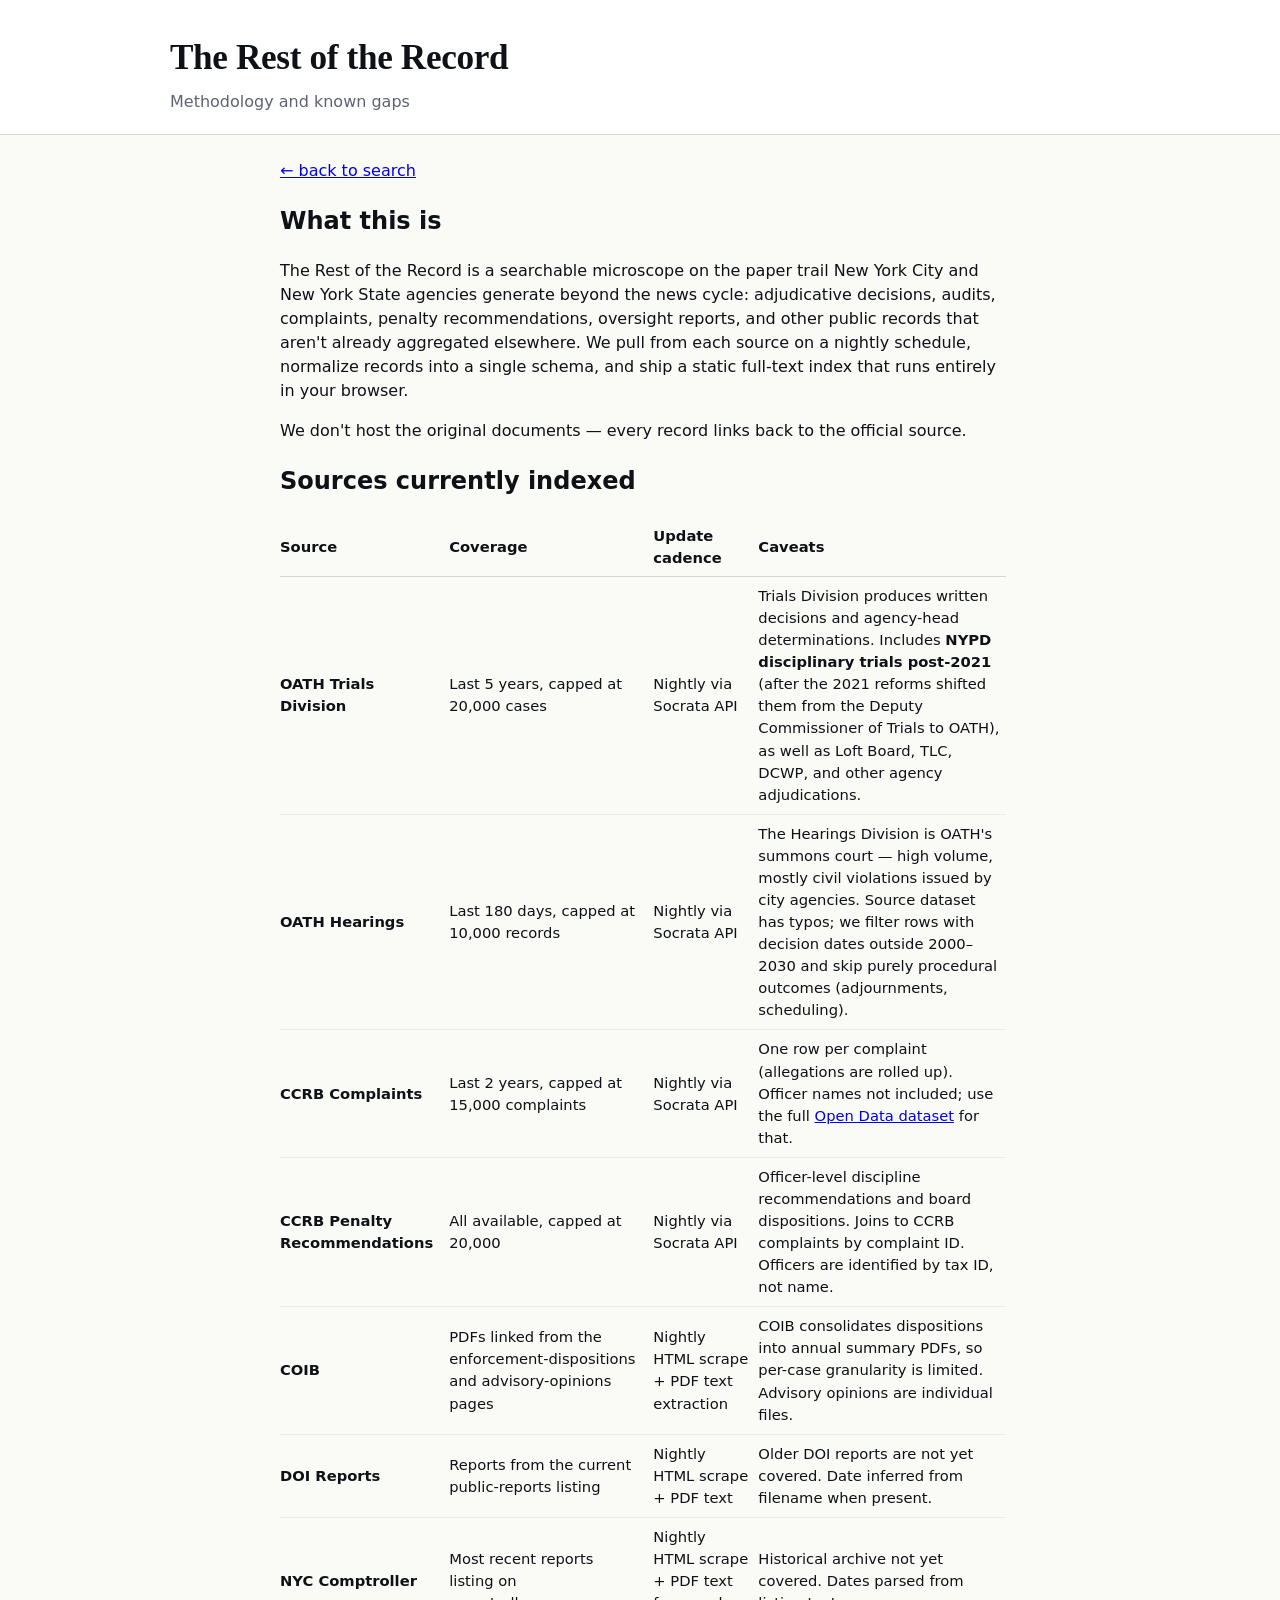
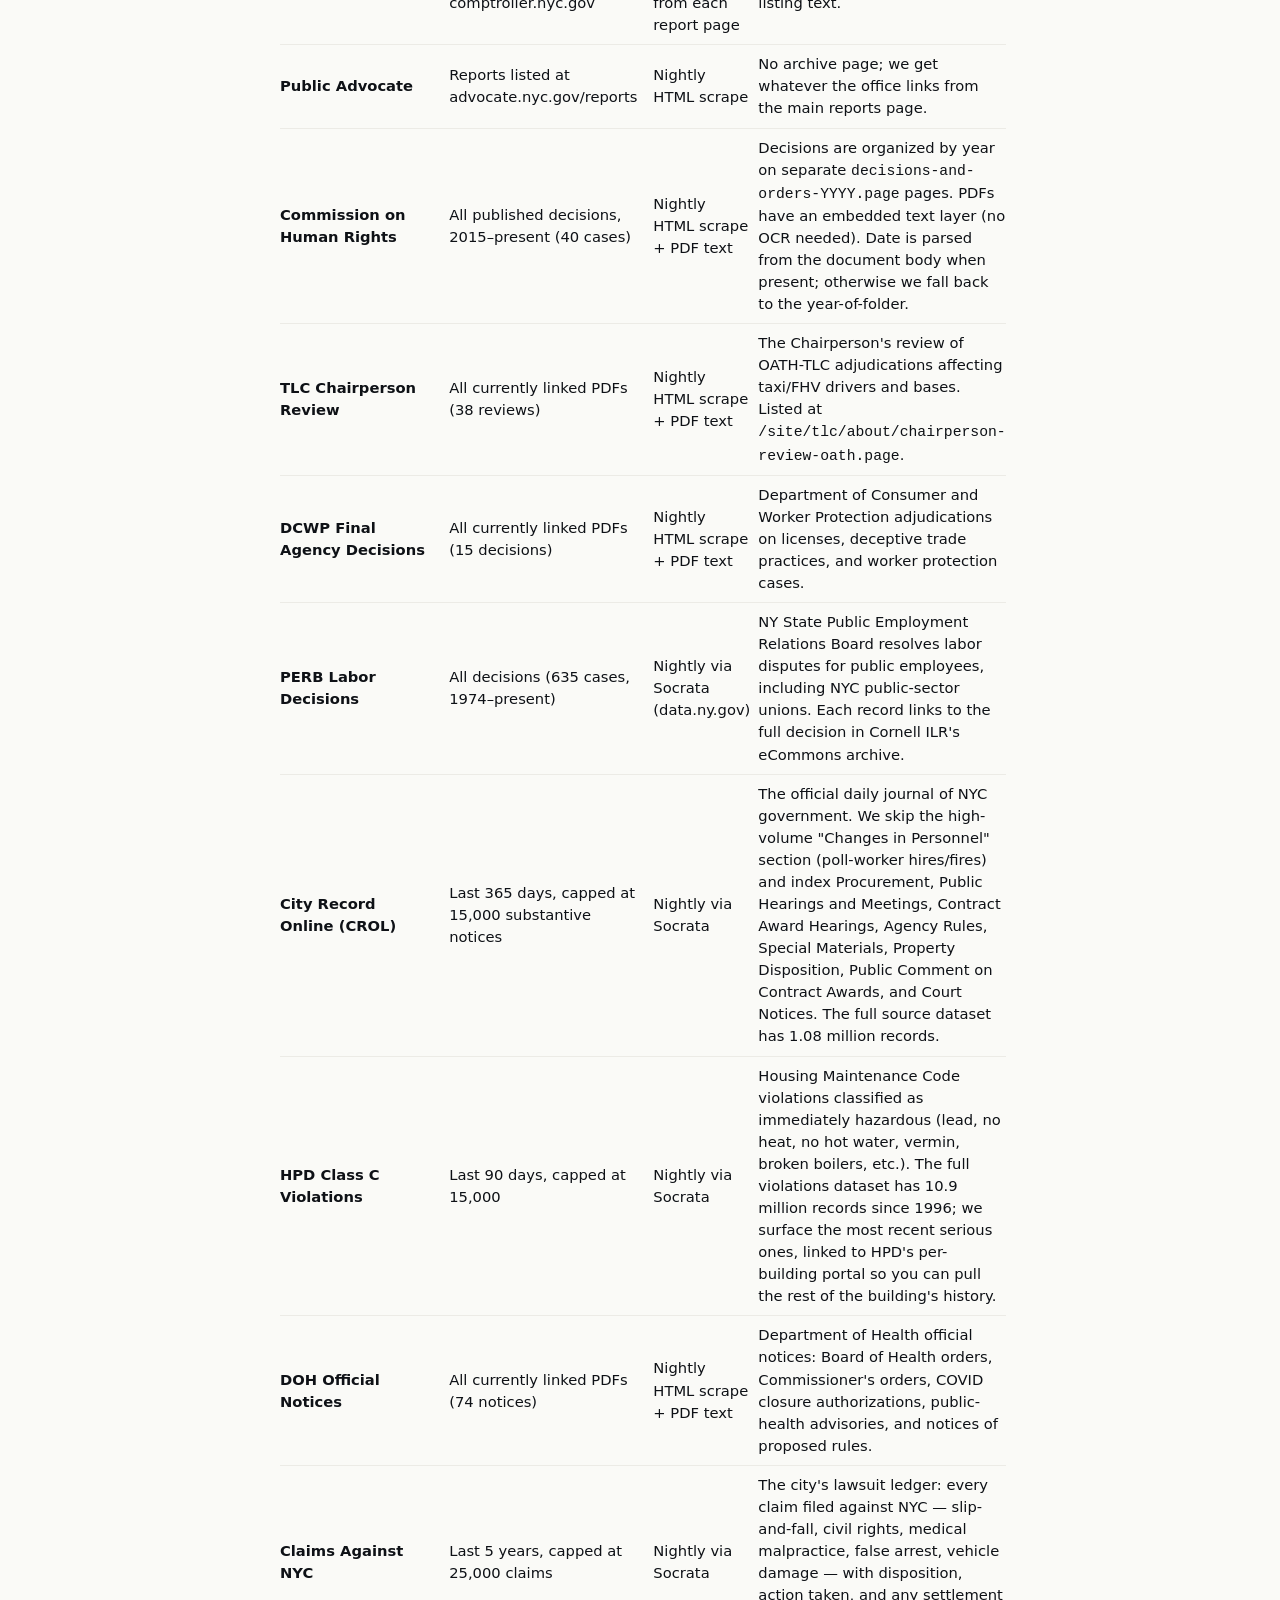
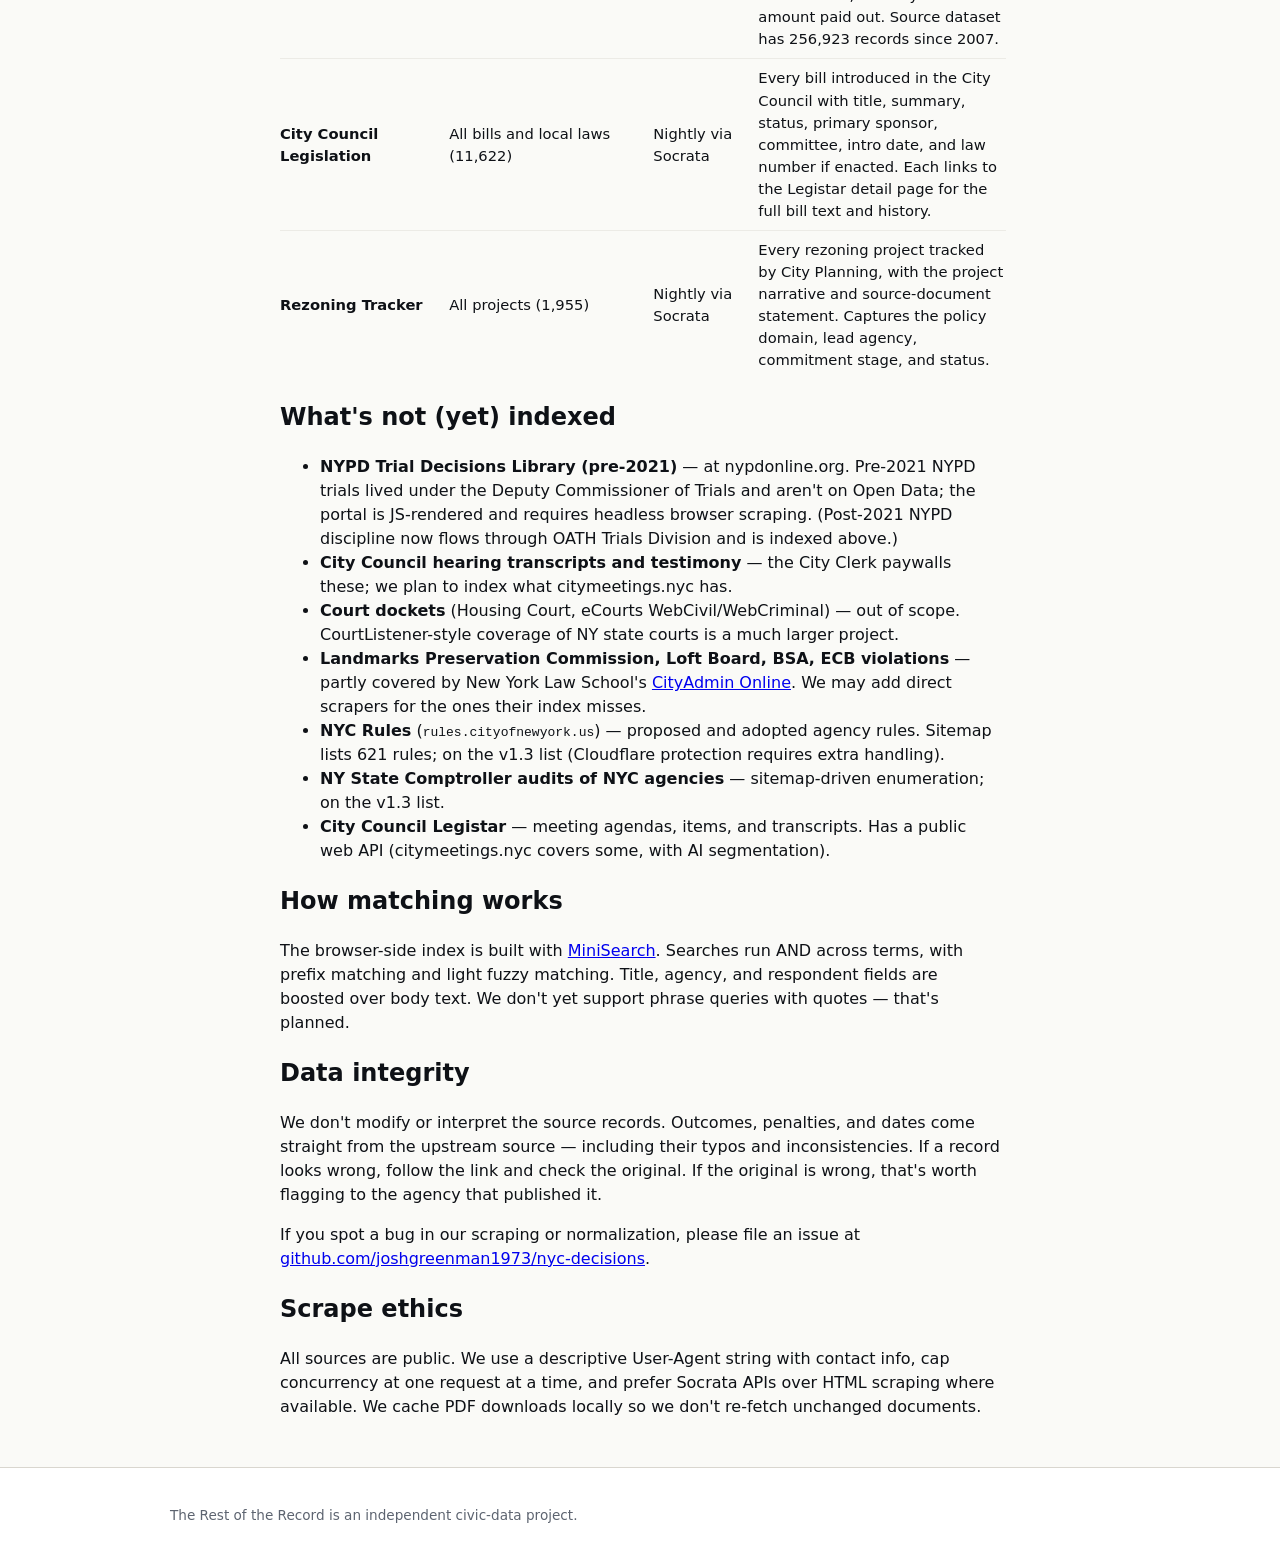
==== commit 397912fd: "Add three narrative-rich Open Data sources: Claims, Council Legislation, Rezoning Stepping back from" ====
--- a/site/methodology.html
+++ b/site/methodology.html
@@ -33,7 +33,10 @@
 <tr style="border-bottom:1px solid #ecebe6"><td style="padding:0.5rem 0.5rem 0.5rem 0"><strong>PERB Labor Decisions</strong></td><td style="padding:0.5rem">All decisions (635 cases, 1974–present)</td><td style="padding:0.5rem">Nightly via Socrata (data.ny.gov)</td><td style="padding:0.5rem 0">NY State Public Employment Relations Board resolves labor disputes for public employees, including NYC public-sector unions. Each record links to the full decision in Cornell ILR's eCommons archive.</td></tr>
 <tr style="border-bottom:1px solid #ecebe6"><td style="padding:0.5rem 0.5rem 0.5rem 0"><strong>City Record Online (CROL)</strong></td><td style="padding:0.5rem">Last 365 days, capped at 15,000 substantive notices</td><td style="padding:0.5rem">Nightly via Socrata</td><td style="padding:0.5rem 0">The official daily journal of NYC government. We skip the high-volume "Changes in Personnel" section (poll-worker hires/fires) and index Procurement, Public Hearings and Meetings, Contract Award Hearings, Agency Rules, Special Materials, Property Disposition, Public Comment on Contract Awards, and Court Notices. The full source dataset has 1.08 million records.</td></tr>
 <tr style="border-bottom:1px solid #ecebe6"><td style="padding:0.5rem 0.5rem 0.5rem 0"><strong>HPD Class C Violations</strong></td><td style="padding:0.5rem">Last 90 days, capped at 15,000</td><td style="padding:0.5rem">Nightly via Socrata</td><td style="padding:0.5rem 0">Housing Maintenance Code violations classified as immediately hazardous (lead, no heat, no hot water, vermin, broken boilers, etc.). The full violations dataset has 10.9 million records since 1996; we surface the most recent serious ones, linked to HPD's per-building portal so you can pull the rest of the building's history.</td></tr>
-<tr><td style="padding:0.5rem 0.5rem 0.5rem 0"><strong>DOH Official Notices</strong></td><td style="padding:0.5rem">All currently linked PDFs (74 notices)</td><td style="padding:0.5rem">Nightly HTML scrape + PDF text</td><td style="padding:0.5rem 0">Department of Health official notices: Board of Health orders, Commissioner's orders, COVID closure authorizations, public-health advisories, and notices of proposed rules.</td></tr>
+<tr style="border-bottom:1px solid #ecebe6"><td style="padding:0.5rem 0.5rem 0.5rem 0"><strong>DOH Official Notices</strong></td><td style="padding:0.5rem">All currently linked PDFs (74 notices)</td><td style="padding:0.5rem">Nightly HTML scrape + PDF text</td><td style="padding:0.5rem 0">Department of Health official notices: Board of Health orders, Commissioner's orders, COVID closure authorizations, public-health advisories, and notices of proposed rules.</td></tr>
+<tr style="border-bottom:1px solid #ecebe6"><td style="padding:0.5rem 0.5rem 0.5rem 0"><strong>Claims Against NYC</strong></td><td style="padding:0.5rem">Last 5 years, capped at 25,000 claims</td><td style="padding:0.5rem">Nightly via Socrata</td><td style="padding:0.5rem 0">The city's lawsuit ledger: every claim filed against NYC — slip-and-fall, civil rights, medical malpractice, false arrest, vehicle damage — with disposition, action taken, and any settlement amount paid out. Source dataset has 256,923 records since 2007.</td></tr>
+<tr style="border-bottom:1px solid #ecebe6"><td style="padding:0.5rem 0.5rem 0.5rem 0"><strong>City Council Legislation</strong></td><td style="padding:0.5rem">All bills and local laws (11,622)</td><td style="padding:0.5rem">Nightly via Socrata</td><td style="padding:0.5rem 0">Every bill introduced in the City Council with title, summary, status, primary sponsor, committee, intro date, and law number if enacted. Each links to the Legistar detail page for the full bill text and history.</td></tr>
+<tr><td style="padding:0.5rem 0.5rem 0.5rem 0"><strong>Rezoning Tracker</strong></td><td style="padding:0.5rem">All projects (1,955)</td><td style="padding:0.5rem">Nightly via Socrata</td><td style="padding:0.5rem 0">Every rezoning project tracked by City Planning, with the project narrative and source-document statement. Captures the policy domain, lead agency, commitment stage, and status.</td></tr>
 </tbody>
 </table>
 
--- a/site/styles.css
+++ b/site/styles.css
@@ -132,6 +132,30 @@
 #source-list .count { color: var(--muted); font-variant-numeric: tabular-nums; }
 .fineprint { font-size: 0.82rem; color: var(--muted); margin-top: 1rem; }
 
+.loading-bar {
+  position: relative;
+  height: 4px;
+  background: #ecebe6;
+  border-radius: 2px;
+  margin: 1rem 0;
+  overflow: hidden;
+}
+.loading-bar-fill {
+  position: absolute;
+  inset: 0 100% 0 0;
+  background: var(--accent);
+  transition: right 0.3s ease;
+}
+.loading-bar-label {
+  position: absolute;
+  inset: 6px 0 auto 0;
+  text-align: center;
+  font-size: 0.78rem;
+  color: var(--muted);
+  padding-top: 4px;
+  display: block;
+}
+
 #pager {
   display: flex;
   gap: 0.5rem;
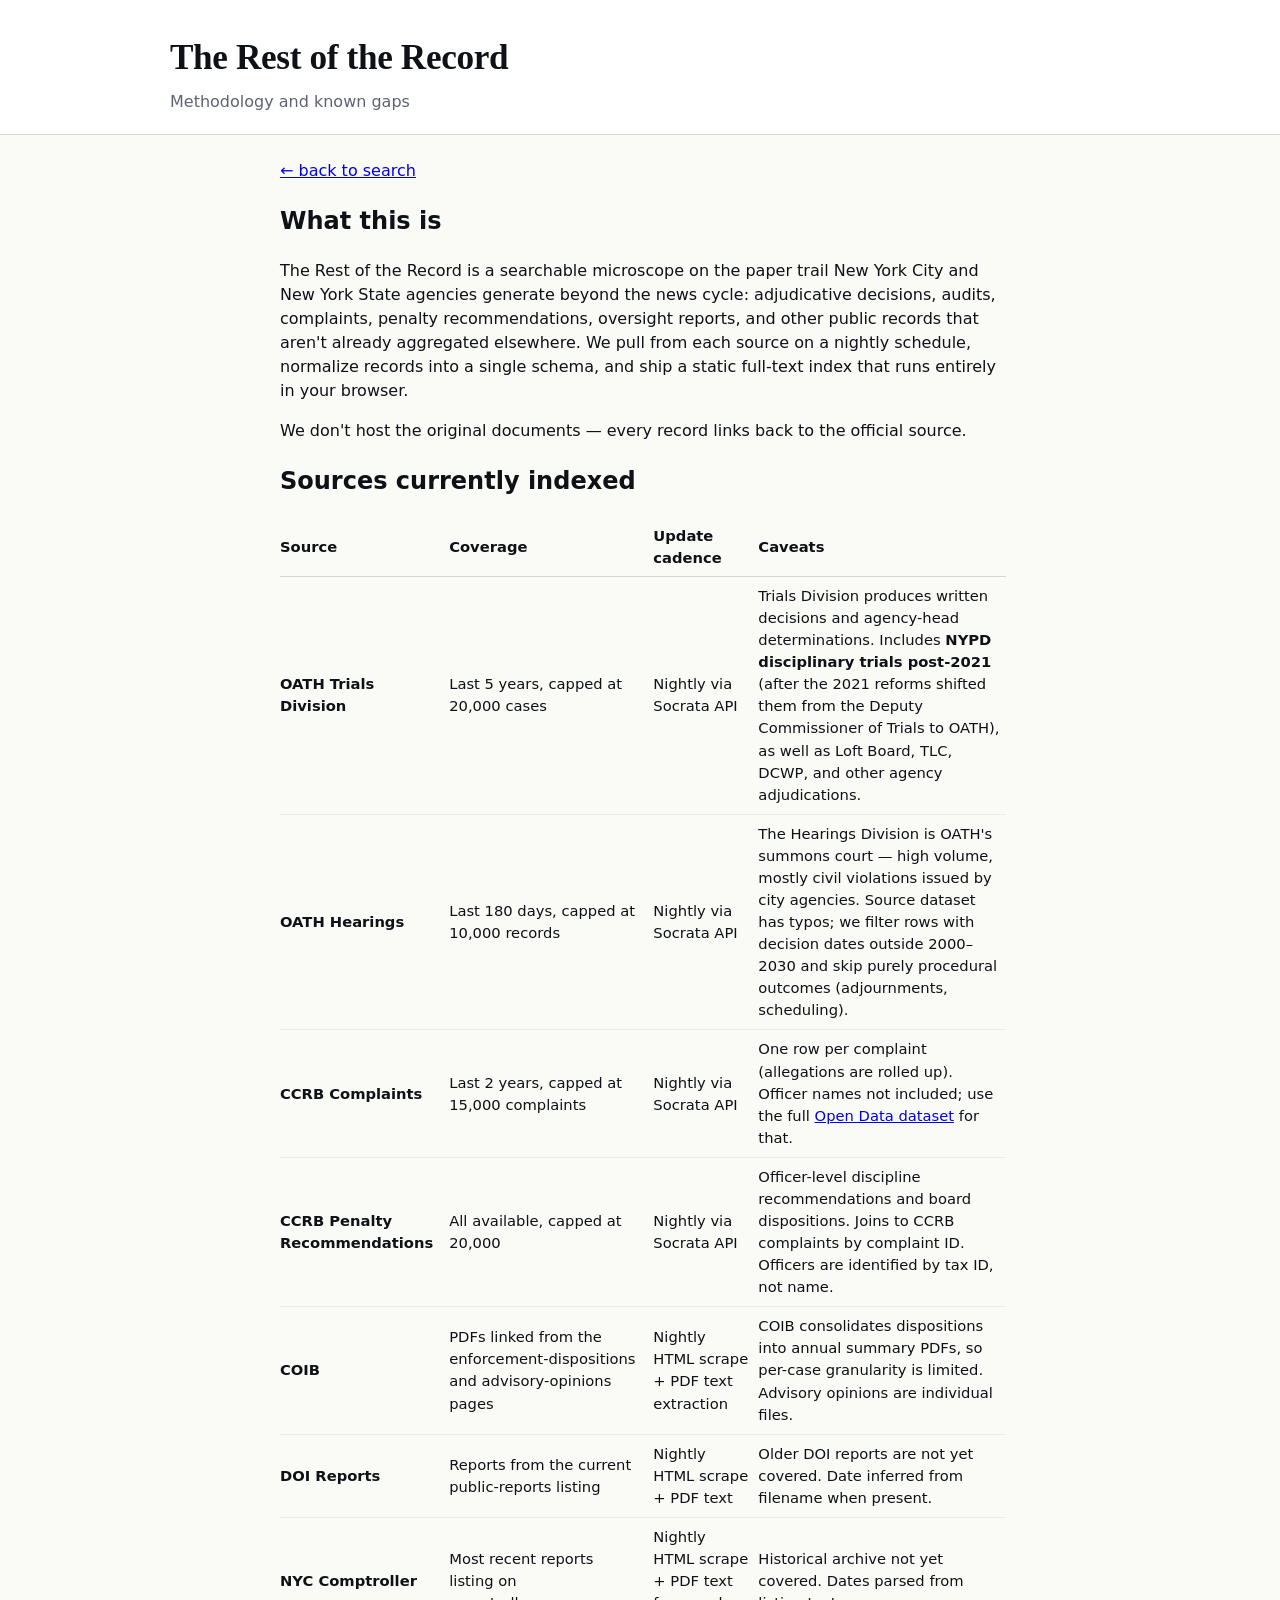
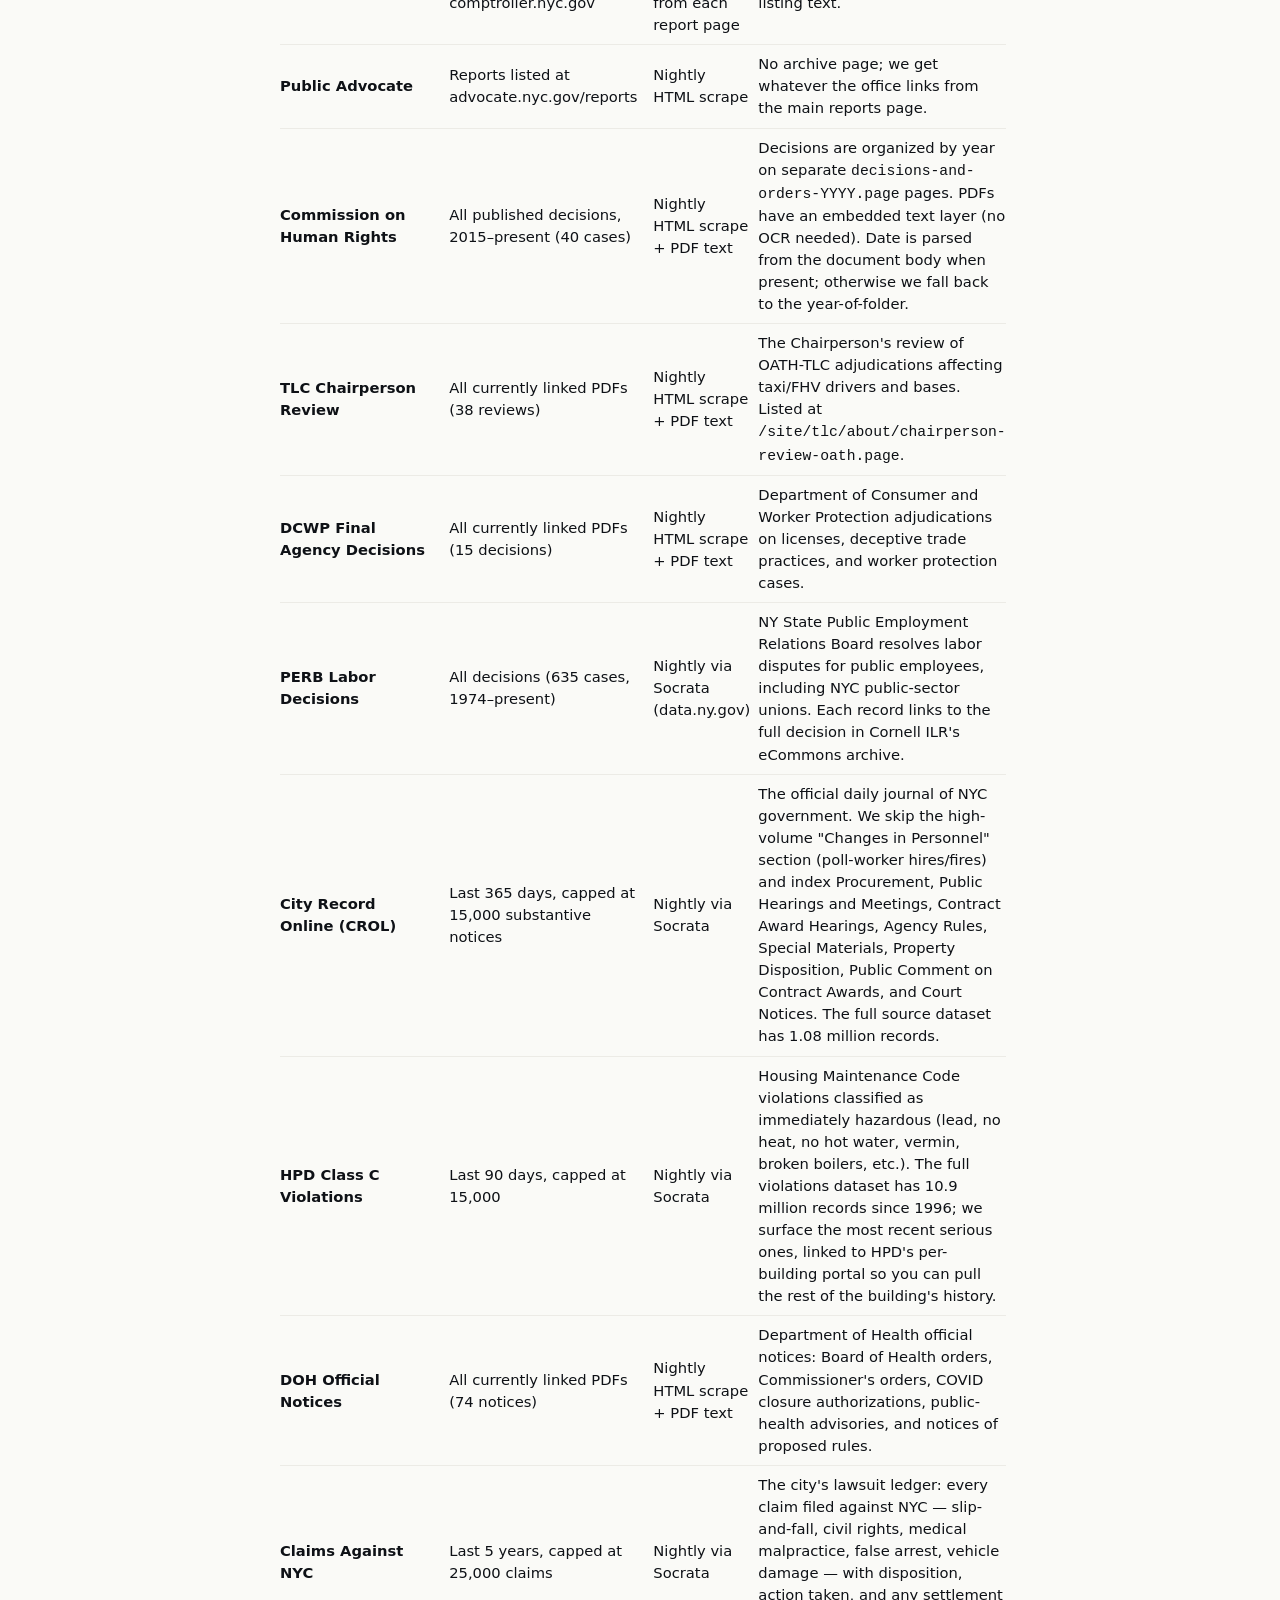
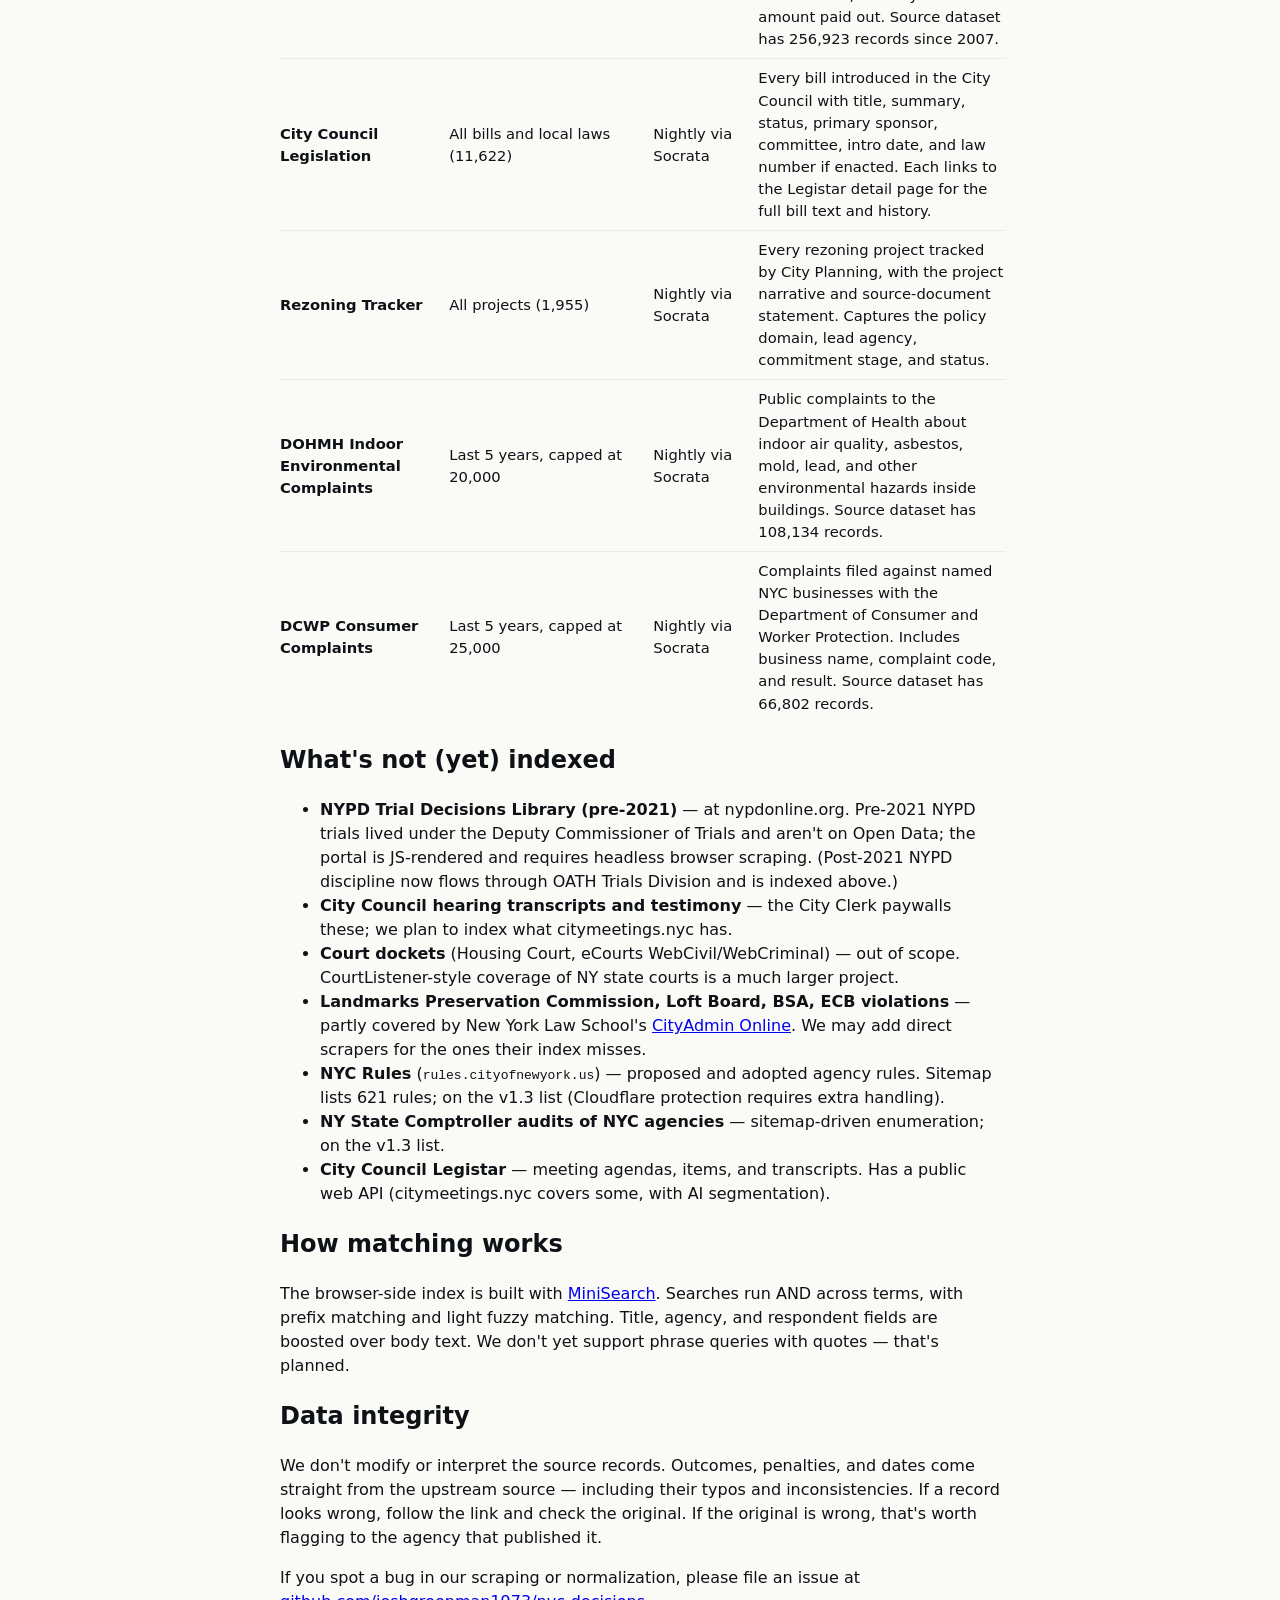
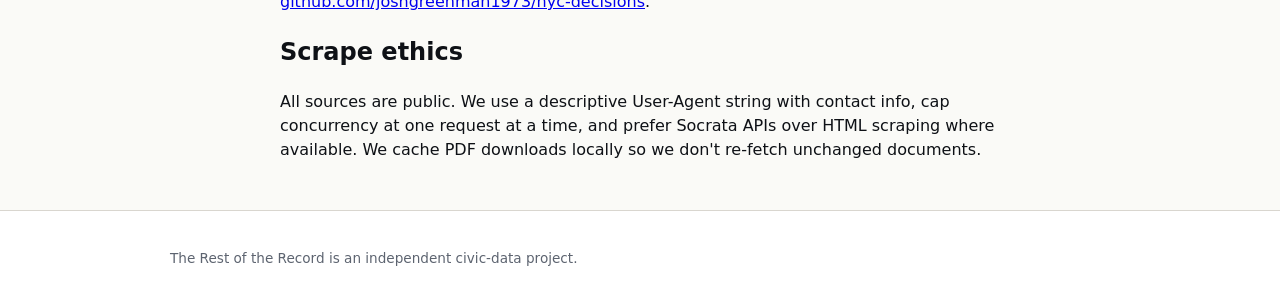
==== commit cfbb40c0: "Add DOHMH Indoor Environmental Complaints + DCWP Consumer Complaints Two more narrative-rich Open Da" ====
--- a/site/methodology.html
+++ b/site/methodology.html
@@ -36,7 +36,9 @@
 <tr style="border-bottom:1px solid #ecebe6"><td style="padding:0.5rem 0.5rem 0.5rem 0"><strong>DOH Official Notices</strong></td><td style="padding:0.5rem">All currently linked PDFs (74 notices)</td><td style="padding:0.5rem">Nightly HTML scrape + PDF text</td><td style="padding:0.5rem 0">Department of Health official notices: Board of Health orders, Commissioner's orders, COVID closure authorizations, public-health advisories, and notices of proposed rules.</td></tr>
 <tr style="border-bottom:1px solid #ecebe6"><td style="padding:0.5rem 0.5rem 0.5rem 0"><strong>Claims Against NYC</strong></td><td style="padding:0.5rem">Last 5 years, capped at 25,000 claims</td><td style="padding:0.5rem">Nightly via Socrata</td><td style="padding:0.5rem 0">The city's lawsuit ledger: every claim filed against NYC — slip-and-fall, civil rights, medical malpractice, false arrest, vehicle damage — with disposition, action taken, and any settlement amount paid out. Source dataset has 256,923 records since 2007.</td></tr>
 <tr style="border-bottom:1px solid #ecebe6"><td style="padding:0.5rem 0.5rem 0.5rem 0"><strong>City Council Legislation</strong></td><td style="padding:0.5rem">All bills and local laws (11,622)</td><td style="padding:0.5rem">Nightly via Socrata</td><td style="padding:0.5rem 0">Every bill introduced in the City Council with title, summary, status, primary sponsor, committee, intro date, and law number if enacted. Each links to the Legistar detail page for the full bill text and history.</td></tr>
-<tr><td style="padding:0.5rem 0.5rem 0.5rem 0"><strong>Rezoning Tracker</strong></td><td style="padding:0.5rem">All projects (1,955)</td><td style="padding:0.5rem">Nightly via Socrata</td><td style="padding:0.5rem 0">Every rezoning project tracked by City Planning, with the project narrative and source-document statement. Captures the policy domain, lead agency, commitment stage, and status.</td></tr>
+<tr style="border-bottom:1px solid #ecebe6"><td style="padding:0.5rem 0.5rem 0.5rem 0"><strong>Rezoning Tracker</strong></td><td style="padding:0.5rem">All projects (1,955)</td><td style="padding:0.5rem">Nightly via Socrata</td><td style="padding:0.5rem 0">Every rezoning project tracked by City Planning, with the project narrative and source-document statement. Captures the policy domain, lead agency, commitment stage, and status.</td></tr>
+<tr style="border-bottom:1px solid #ecebe6"><td style="padding:0.5rem 0.5rem 0.5rem 0"><strong>DOHMH Indoor Environmental Complaints</strong></td><td style="padding:0.5rem">Last 5 years, capped at 20,000</td><td style="padding:0.5rem">Nightly via Socrata</td><td style="padding:0.5rem 0">Public complaints to the Department of Health about indoor air quality, asbestos, mold, lead, and other environmental hazards inside buildings. Source dataset has 108,134 records.</td></tr>
+<tr><td style="padding:0.5rem 0.5rem 0.5rem 0"><strong>DCWP Consumer Complaints</strong></td><td style="padding:0.5rem">Last 5 years, capped at 25,000</td><td style="padding:0.5rem">Nightly via Socrata</td><td style="padding:0.5rem 0">Complaints filed against named NYC businesses with the Department of Consumer and Worker Protection. Includes business name, complaint code, and result. Source dataset has 66,802 records.</td></tr>
 </tbody>
 </table>
 
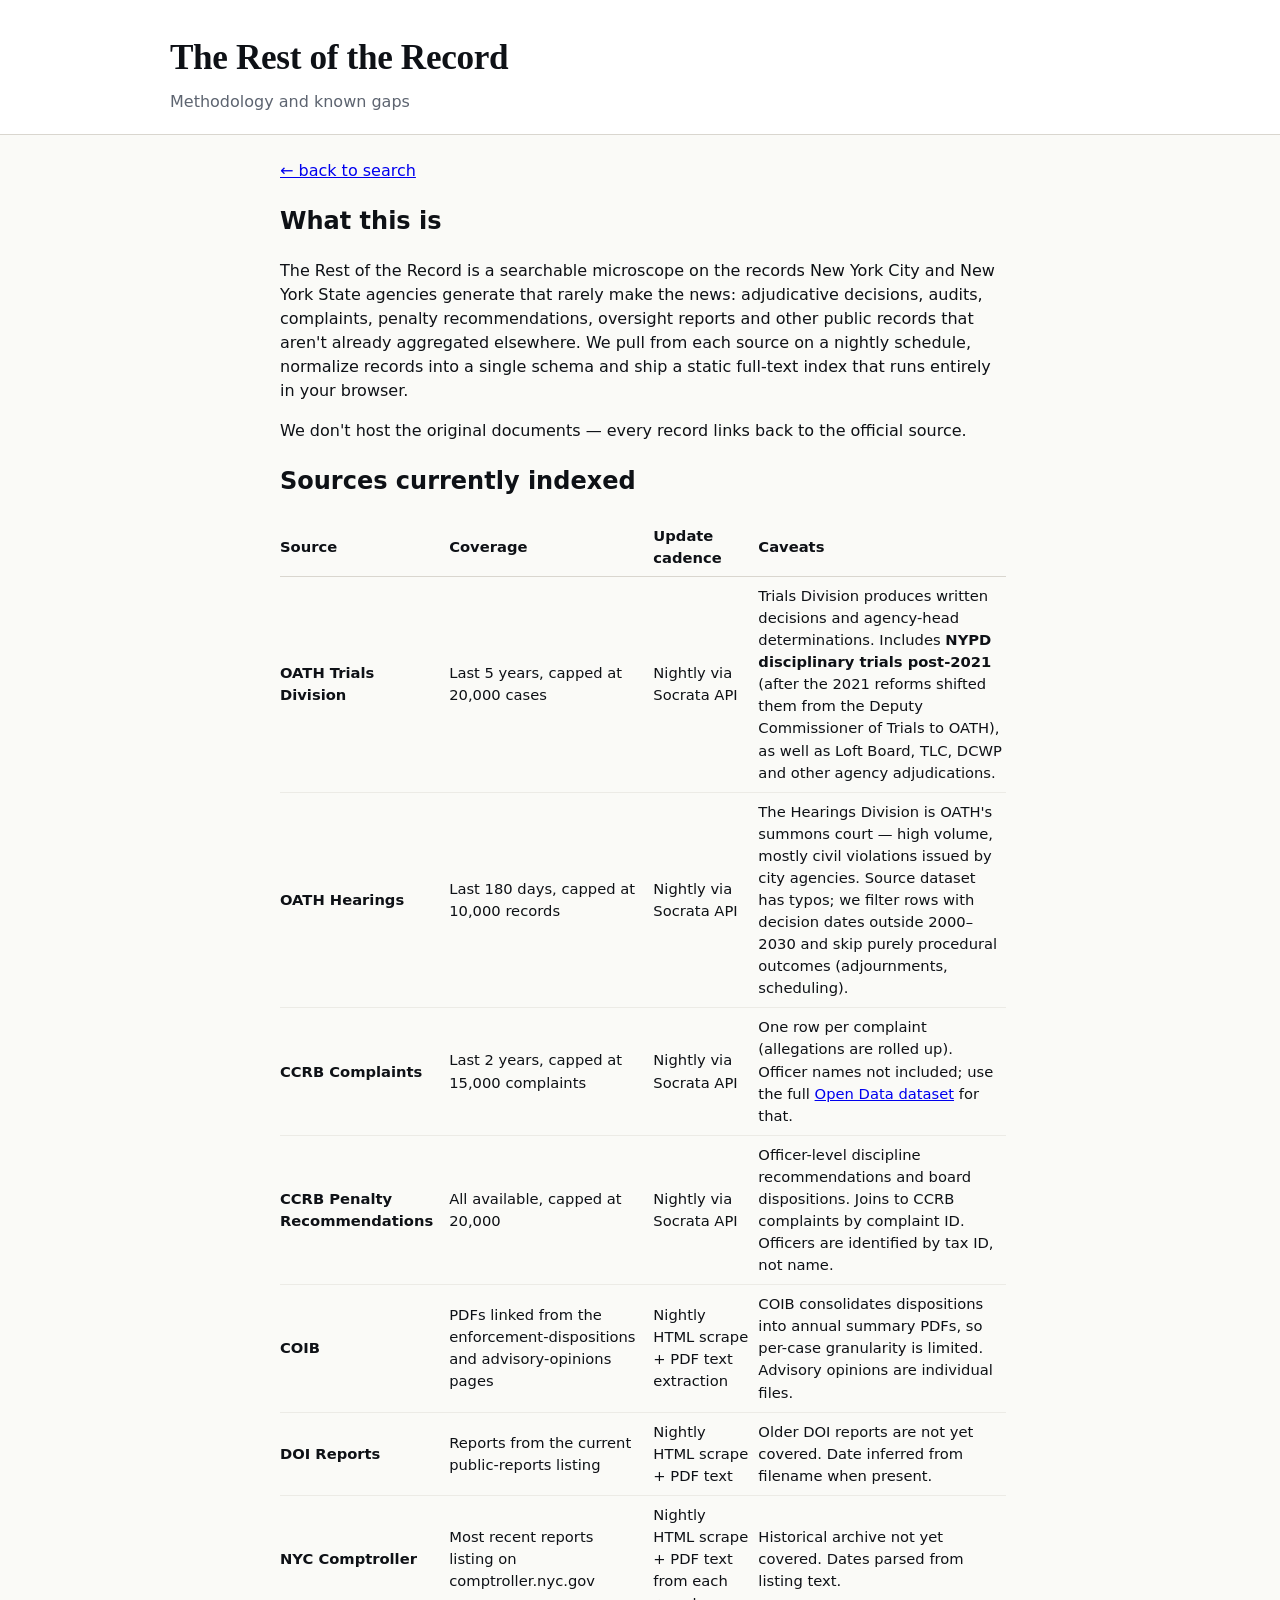
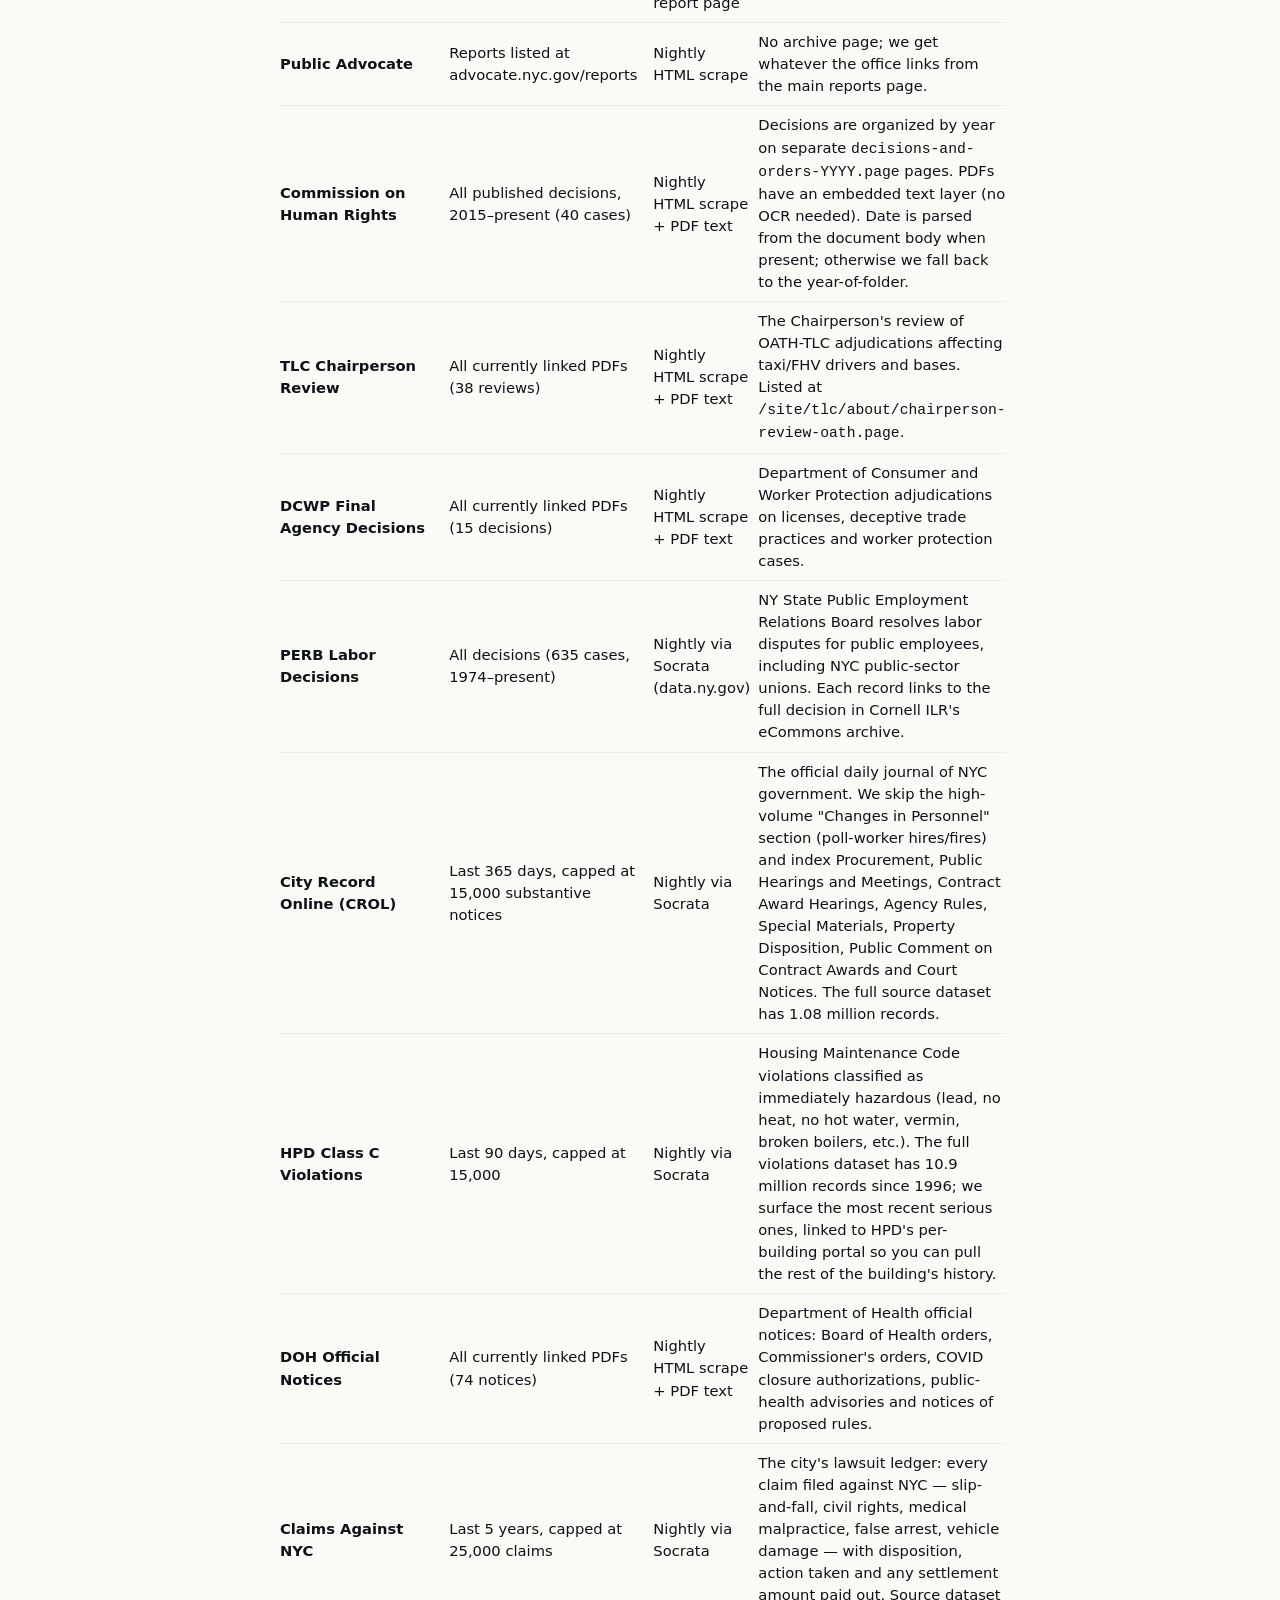
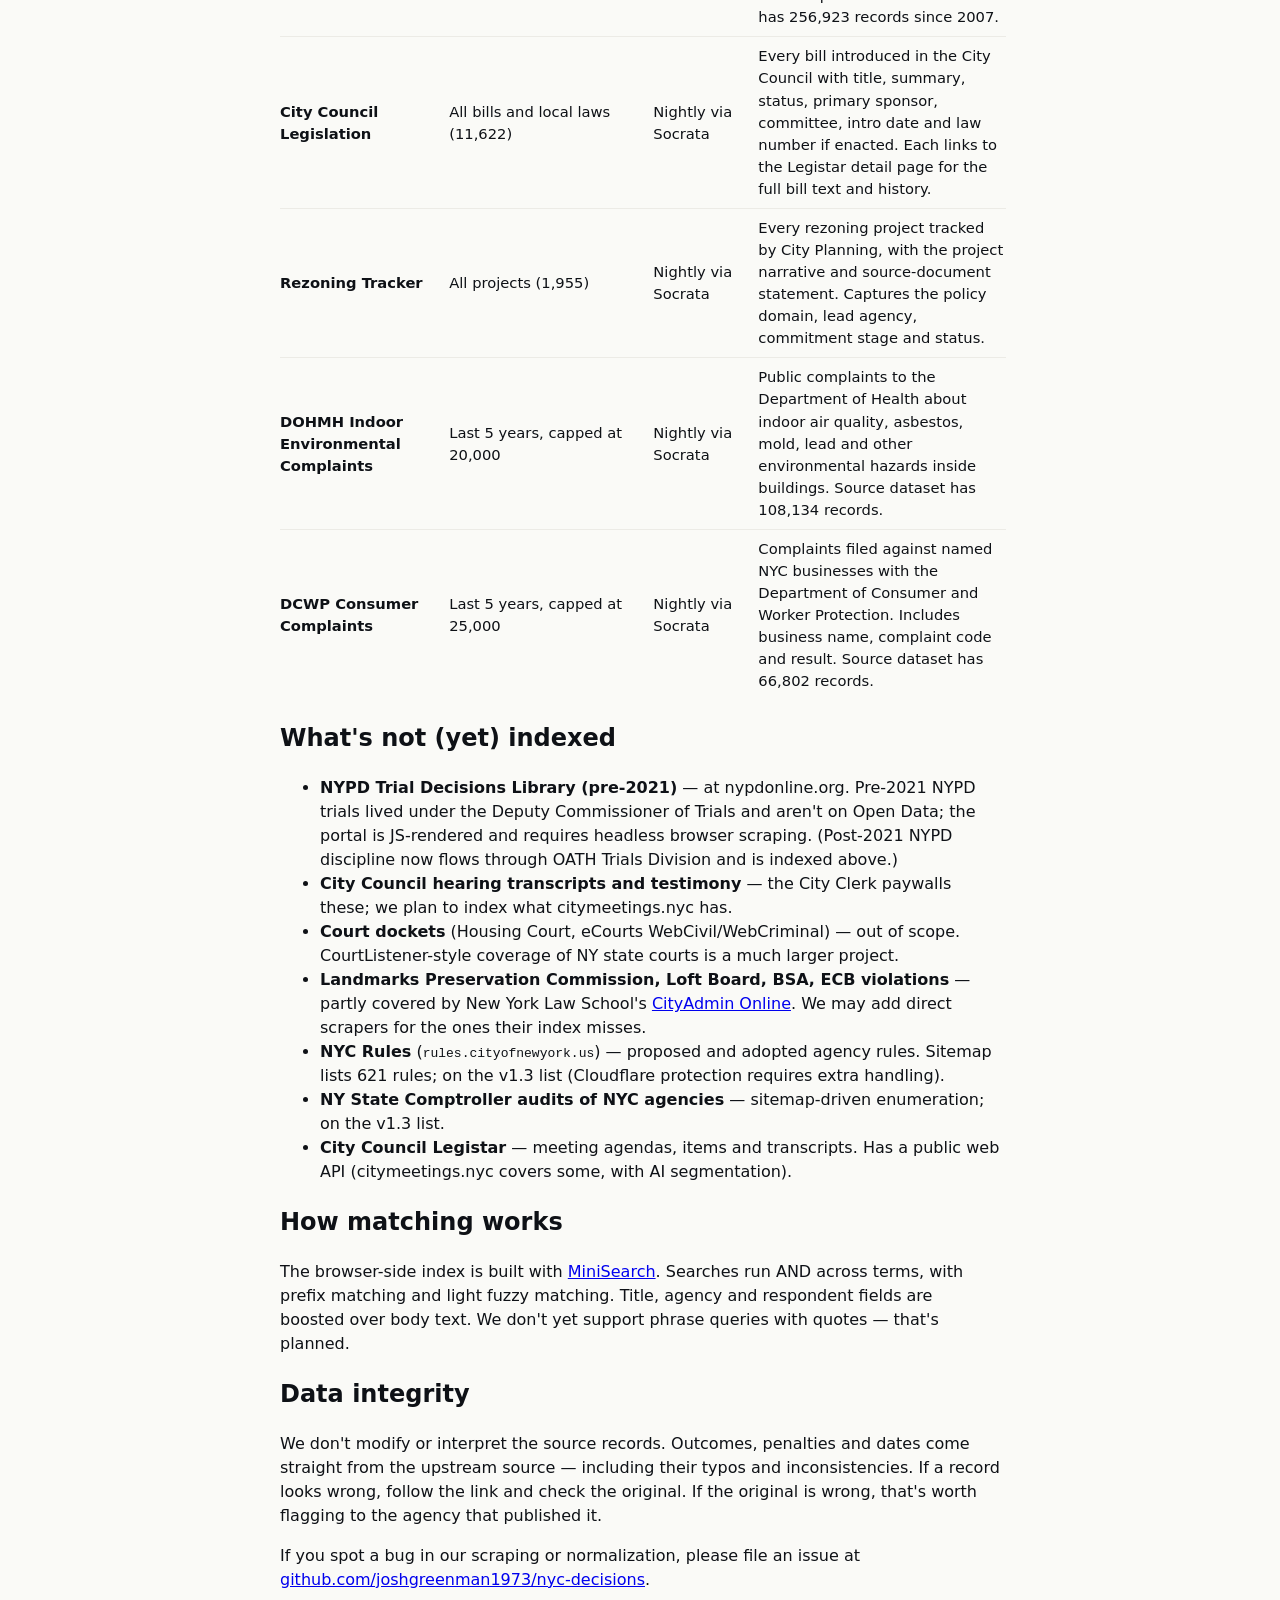
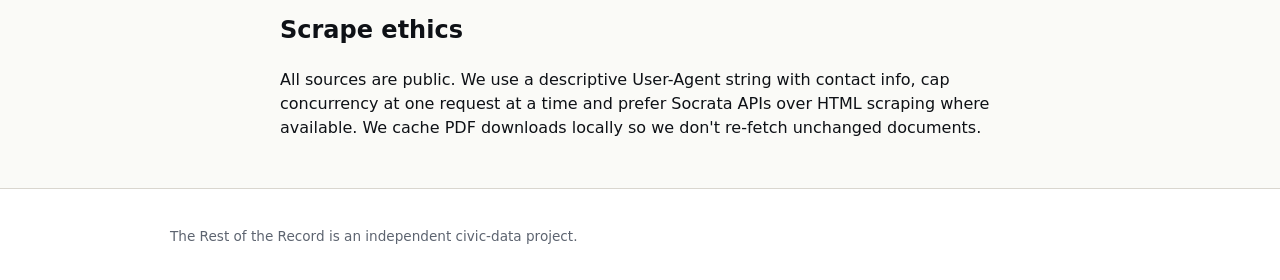
==== commit e2b24c7a: "Cut AI-writing tells from page copy Rewrote sentences that read as machine-written (not-X-but-Y reve" ====
--- a/site/methodology.html
+++ b/site/methodology.html
@@ -12,14 +12,14 @@
 <p style="margin-top:1.5rem"><a href="./">← back to search</a></p>
 
 <h2>What this is</h2>
-<p>The Rest of the Record is a searchable microscope on the paper trail New York City and New York State agencies generate beyond the news cycle: adjudicative decisions, audits, complaints, penalty recommendations, oversight reports, and other public records that aren't already aggregated elsewhere. We pull from each source on a nightly schedule, normalize records into a single schema, and ship a static full-text index that runs entirely in your browser.</p>
+<p>The Rest of the Record is a searchable microscope on the records New York City and New York State agencies generate that rarely make the news: adjudicative decisions, audits, complaints, penalty recommendations, oversight reports and other public records that aren't already aggregated elsewhere. We pull from each source on a nightly schedule, normalize records into a single schema and ship a static full-text index that runs entirely in your browser.</p>
 <p>We don't host the original documents — every record links back to the official source.</p>
 
 <h2>Sources currently indexed</h2>
 <table style="width:100%;border-collapse:collapse;font-size:0.92rem">
 <thead><tr style="border-bottom:1px solid #d9d6cf;text-align:left"><th style="padding:0.4rem 0.5rem 0.4rem 0">Source</th><th style="padding:0.4rem 0.5rem">Coverage</th><th style="padding:0.4rem 0.5rem">Update cadence</th><th style="padding:0.4rem 0">Caveats</th></tr></thead>
 <tbody>
-<tr style="border-bottom:1px solid #ecebe6"><td style="padding:0.5rem 0.5rem 0.5rem 0"><strong>OATH Trials Division</strong></td><td style="padding:0.5rem">Last 5 years, capped at 20,000 cases</td><td style="padding:0.5rem">Nightly via Socrata API</td><td style="padding:0.5rem 0">Trials Division produces written decisions and agency-head determinations. Includes <strong>NYPD disciplinary trials post-2021</strong> (after the 2021 reforms shifted them from the Deputy Commissioner of Trials to OATH), as well as Loft Board, TLC, DCWP, and other agency adjudications.</td></tr>
+<tr style="border-bottom:1px solid #ecebe6"><td style="padding:0.5rem 0.5rem 0.5rem 0"><strong>OATH Trials Division</strong></td><td style="padding:0.5rem">Last 5 years, capped at 20,000 cases</td><td style="padding:0.5rem">Nightly via Socrata API</td><td style="padding:0.5rem 0">Trials Division produces written decisions and agency-head determinations. Includes <strong>NYPD disciplinary trials post-2021</strong> (after the 2021 reforms shifted them from the Deputy Commissioner of Trials to OATH), as well as Loft Board, TLC, DCWP and other agency adjudications.</td></tr>
 <tr style="border-bottom:1px solid #ecebe6"><td style="padding:0.5rem 0.5rem 0.5rem 0"><strong>OATH Hearings</strong></td><td style="padding:0.5rem">Last 180 days, capped at 10,000 records</td><td style="padding:0.5rem">Nightly via Socrata API</td><td style="padding:0.5rem 0">The Hearings Division is OATH's summons court — high volume, mostly civil violations issued by city agencies. Source dataset has typos; we filter rows with decision dates outside 2000–2030 and skip purely procedural outcomes (adjournments, scheduling).</td></tr>
 <tr style="border-bottom:1px solid #ecebe6"><td style="padding:0.5rem 0.5rem 0.5rem 0"><strong>CCRB Complaints</strong></td><td style="padding:0.5rem">Last 2 years, capped at 15,000 complaints</td><td style="padding:0.5rem">Nightly via Socrata API</td><td style="padding:0.5rem 0">One row per complaint (allegations are rolled up). Officer names not included; use the full <a href="https://data.cityofnewyork.us/Public-Safety/Civilian-Complaint-Review-Board-Complaints-Against/2mby-ccnw">Open Data dataset</a> for that.</td></tr>
 <tr style="border-bottom:1px solid #ecebe6"><td style="padding:0.5rem 0.5rem 0.5rem 0"><strong>CCRB Penalty Recommendations</strong></td><td style="padding:0.5rem">All available, capped at 20,000</td><td style="padding:0.5rem">Nightly via Socrata API</td><td style="padding:0.5rem 0">Officer-level discipline recommendations and board dispositions. Joins to CCRB complaints by complaint ID. Officers are identified by tax ID, not name.</td></tr>
@@ -29,16 +29,16 @@
 <tr style="border-bottom:1px solid #ecebe6"><td style="padding:0.5rem 0.5rem 0.5rem 0"><strong>Public Advocate</strong></td><td style="padding:0.5rem">Reports listed at advocate.nyc.gov/reports</td><td style="padding:0.5rem">Nightly HTML scrape</td><td style="padding:0.5rem 0">No archive page; we get whatever the office links from the main reports page.</td></tr>
 <tr style="border-bottom:1px solid #ecebe6"><td style="padding:0.5rem 0.5rem 0.5rem 0"><strong>Commission on Human Rights</strong></td><td style="padding:0.5rem">All published decisions, 2015–present (40 cases)</td><td style="padding:0.5rem">Nightly HTML scrape + PDF text</td><td style="padding:0.5rem 0">Decisions are organized by year on separate <code>decisions-and-orders-YYYY.page</code> pages. PDFs have an embedded text layer (no OCR needed). Date is parsed from the document body when present; otherwise we fall back to the year-of-folder.</td></tr>
 <tr style="border-bottom:1px solid #ecebe6"><td style="padding:0.5rem 0.5rem 0.5rem 0"><strong>TLC Chairperson Review</strong></td><td style="padding:0.5rem">All currently linked PDFs (38 reviews)</td><td style="padding:0.5rem">Nightly HTML scrape + PDF text</td><td style="padding:0.5rem 0">The Chairperson's review of OATH-TLC adjudications affecting taxi/FHV drivers and bases. Listed at <code>/site/tlc/about/chairperson-review-oath.page</code>.</td></tr>
-<tr style="border-bottom:1px solid #ecebe6"><td style="padding:0.5rem 0.5rem 0.5rem 0"><strong>DCWP Final Agency Decisions</strong></td><td style="padding:0.5rem">All currently linked PDFs (15 decisions)</td><td style="padding:0.5rem">Nightly HTML scrape + PDF text</td><td style="padding:0.5rem 0">Department of Consumer and Worker Protection adjudications on licenses, deceptive trade practices, and worker protection cases.</td></tr>
+<tr style="border-bottom:1px solid #ecebe6"><td style="padding:0.5rem 0.5rem 0.5rem 0"><strong>DCWP Final Agency Decisions</strong></td><td style="padding:0.5rem">All currently linked PDFs (15 decisions)</td><td style="padding:0.5rem">Nightly HTML scrape + PDF text</td><td style="padding:0.5rem 0">Department of Consumer and Worker Protection adjudications on licenses, deceptive trade practices and worker protection cases.</td></tr>
 <tr style="border-bottom:1px solid #ecebe6"><td style="padding:0.5rem 0.5rem 0.5rem 0"><strong>PERB Labor Decisions</strong></td><td style="padding:0.5rem">All decisions (635 cases, 1974–present)</td><td style="padding:0.5rem">Nightly via Socrata (data.ny.gov)</td><td style="padding:0.5rem 0">NY State Public Employment Relations Board resolves labor disputes for public employees, including NYC public-sector unions. Each record links to the full decision in Cornell ILR's eCommons archive.</td></tr>
-<tr style="border-bottom:1px solid #ecebe6"><td style="padding:0.5rem 0.5rem 0.5rem 0"><strong>City Record Online (CROL)</strong></td><td style="padding:0.5rem">Last 365 days, capped at 15,000 substantive notices</td><td style="padding:0.5rem">Nightly via Socrata</td><td style="padding:0.5rem 0">The official daily journal of NYC government. We skip the high-volume "Changes in Personnel" section (poll-worker hires/fires) and index Procurement, Public Hearings and Meetings, Contract Award Hearings, Agency Rules, Special Materials, Property Disposition, Public Comment on Contract Awards, and Court Notices. The full source dataset has 1.08 million records.</td></tr>
+<tr style="border-bottom:1px solid #ecebe6"><td style="padding:0.5rem 0.5rem 0.5rem 0"><strong>City Record Online (CROL)</strong></td><td style="padding:0.5rem">Last 365 days, capped at 15,000 substantive notices</td><td style="padding:0.5rem">Nightly via Socrata</td><td style="padding:0.5rem 0">The official daily journal of NYC government. We skip the high-volume "Changes in Personnel" section (poll-worker hires/fires) and index Procurement, Public Hearings and Meetings, Contract Award Hearings, Agency Rules, Special Materials, Property Disposition, Public Comment on Contract Awards and Court Notices. The full source dataset has 1.08 million records.</td></tr>
 <tr style="border-bottom:1px solid #ecebe6"><td style="padding:0.5rem 0.5rem 0.5rem 0"><strong>HPD Class C Violations</strong></td><td style="padding:0.5rem">Last 90 days, capped at 15,000</td><td style="padding:0.5rem">Nightly via Socrata</td><td style="padding:0.5rem 0">Housing Maintenance Code violations classified as immediately hazardous (lead, no heat, no hot water, vermin, broken boilers, etc.). The full violations dataset has 10.9 million records since 1996; we surface the most recent serious ones, linked to HPD's per-building portal so you can pull the rest of the building's history.</td></tr>
-<tr style="border-bottom:1px solid #ecebe6"><td style="padding:0.5rem 0.5rem 0.5rem 0"><strong>DOH Official Notices</strong></td><td style="padding:0.5rem">All currently linked PDFs (74 notices)</td><td style="padding:0.5rem">Nightly HTML scrape + PDF text</td><td style="padding:0.5rem 0">Department of Health official notices: Board of Health orders, Commissioner's orders, COVID closure authorizations, public-health advisories, and notices of proposed rules.</td></tr>
-<tr style="border-bottom:1px solid #ecebe6"><td style="padding:0.5rem 0.5rem 0.5rem 0"><strong>Claims Against NYC</strong></td><td style="padding:0.5rem">Last 5 years, capped at 25,000 claims</td><td style="padding:0.5rem">Nightly via Socrata</td><td style="padding:0.5rem 0">The city's lawsuit ledger: every claim filed against NYC — slip-and-fall, civil rights, medical malpractice, false arrest, vehicle damage — with disposition, action taken, and any settlement amount paid out. Source dataset has 256,923 records since 2007.</td></tr>
-<tr style="border-bottom:1px solid #ecebe6"><td style="padding:0.5rem 0.5rem 0.5rem 0"><strong>City Council Legislation</strong></td><td style="padding:0.5rem">All bills and local laws (11,622)</td><td style="padding:0.5rem">Nightly via Socrata</td><td style="padding:0.5rem 0">Every bill introduced in the City Council with title, summary, status, primary sponsor, committee, intro date, and law number if enacted. Each links to the Legistar detail page for the full bill text and history.</td></tr>
-<tr style="border-bottom:1px solid #ecebe6"><td style="padding:0.5rem 0.5rem 0.5rem 0"><strong>Rezoning Tracker</strong></td><td style="padding:0.5rem">All projects (1,955)</td><td style="padding:0.5rem">Nightly via Socrata</td><td style="padding:0.5rem 0">Every rezoning project tracked by City Planning, with the project narrative and source-document statement. Captures the policy domain, lead agency, commitment stage, and status.</td></tr>
-<tr style="border-bottom:1px solid #ecebe6"><td style="padding:0.5rem 0.5rem 0.5rem 0"><strong>DOHMH Indoor Environmental Complaints</strong></td><td style="padding:0.5rem">Last 5 years, capped at 20,000</td><td style="padding:0.5rem">Nightly via Socrata</td><td style="padding:0.5rem 0">Public complaints to the Department of Health about indoor air quality, asbestos, mold, lead, and other environmental hazards inside buildings. Source dataset has 108,134 records.</td></tr>
-<tr><td style="padding:0.5rem 0.5rem 0.5rem 0"><strong>DCWP Consumer Complaints</strong></td><td style="padding:0.5rem">Last 5 years, capped at 25,000</td><td style="padding:0.5rem">Nightly via Socrata</td><td style="padding:0.5rem 0">Complaints filed against named NYC businesses with the Department of Consumer and Worker Protection. Includes business name, complaint code, and result. Source dataset has 66,802 records.</td></tr>
+<tr style="border-bottom:1px solid #ecebe6"><td style="padding:0.5rem 0.5rem 0.5rem 0"><strong>DOH Official Notices</strong></td><td style="padding:0.5rem">All currently linked PDFs (74 notices)</td><td style="padding:0.5rem">Nightly HTML scrape + PDF text</td><td style="padding:0.5rem 0">Department of Health official notices: Board of Health orders, Commissioner's orders, COVID closure authorizations, public-health advisories and notices of proposed rules.</td></tr>
+<tr style="border-bottom:1px solid #ecebe6"><td style="padding:0.5rem 0.5rem 0.5rem 0"><strong>Claims Against NYC</strong></td><td style="padding:0.5rem">Last 5 years, capped at 25,000 claims</td><td style="padding:0.5rem">Nightly via Socrata</td><td style="padding:0.5rem 0">The city's lawsuit ledger: every claim filed against NYC — slip-and-fall, civil rights, medical malpractice, false arrest, vehicle damage — with disposition, action taken and any settlement amount paid out. Source dataset has 256,923 records since 2007.</td></tr>
+<tr style="border-bottom:1px solid #ecebe6"><td style="padding:0.5rem 0.5rem 0.5rem 0"><strong>City Council Legislation</strong></td><td style="padding:0.5rem">All bills and local laws (11,622)</td><td style="padding:0.5rem">Nightly via Socrata</td><td style="padding:0.5rem 0">Every bill introduced in the City Council with title, summary, status, primary sponsor, committee, intro date and law number if enacted. Each links to the Legistar detail page for the full bill text and history.</td></tr>
+<tr style="border-bottom:1px solid #ecebe6"><td style="padding:0.5rem 0.5rem 0.5rem 0"><strong>Rezoning Tracker</strong></td><td style="padding:0.5rem">All projects (1,955)</td><td style="padding:0.5rem">Nightly via Socrata</td><td style="padding:0.5rem 0">Every rezoning project tracked by City Planning, with the project narrative and source-document statement. Captures the policy domain, lead agency, commitment stage and status.</td></tr>
+<tr style="border-bottom:1px solid #ecebe6"><td style="padding:0.5rem 0.5rem 0.5rem 0"><strong>DOHMH Indoor Environmental Complaints</strong></td><td style="padding:0.5rem">Last 5 years, capped at 20,000</td><td style="padding:0.5rem">Nightly via Socrata</td><td style="padding:0.5rem 0">Public complaints to the Department of Health about indoor air quality, asbestos, mold, lead and other environmental hazards inside buildings. Source dataset has 108,134 records.</td></tr>
+<tr><td style="padding:0.5rem 0.5rem 0.5rem 0"><strong>DCWP Consumer Complaints</strong></td><td style="padding:0.5rem">Last 5 years, capped at 25,000</td><td style="padding:0.5rem">Nightly via Socrata</td><td style="padding:0.5rem 0">Complaints filed against named NYC businesses with the Department of Consumer and Worker Protection. Includes business name, complaint code and result. Source dataset has 66,802 records.</td></tr>
 </tbody>
 </table>
 
@@ -50,18 +50,18 @@
 <li><strong>Landmarks Preservation Commission, Loft Board, BSA, ECB violations</strong> — partly covered by New York Law School's <a href="https://www.nyls.edu/cityadmin/">CityAdmin Online</a>. We may add direct scrapers for the ones their index misses.</li>
 <li><strong>NYC Rules</strong> (<code>rules.cityofnewyork.us</code>) — proposed and adopted agency rules. Sitemap lists 621 rules; on the v1.3 list (Cloudflare protection requires extra handling).</li>
 <li><strong>NY State Comptroller audits of NYC agencies</strong> — sitemap-driven enumeration; on the v1.3 list.</li>
-<li><strong>City Council Legistar</strong> — meeting agendas, items, and transcripts. Has a public web API (citymeetings.nyc covers some, with AI segmentation).</li>
+<li><strong>City Council Legistar</strong> — meeting agendas, items and transcripts. Has a public web API (citymeetings.nyc covers some, with AI segmentation).</li>
 </ul>
 
 <h2>How matching works</h2>
-<p>The browser-side index is built with <a href="https://github.com/lucaong/minisearch">MiniSearch</a>. Searches run AND across terms, with prefix matching and light fuzzy matching. Title, agency, and respondent fields are boosted over body text. We don't yet support phrase queries with quotes — that's planned.</p>
+<p>The browser-side index is built with <a href="https://github.com/lucaong/minisearch">MiniSearch</a>. Searches run AND across terms, with prefix matching and light fuzzy matching. Title, agency and respondent fields are boosted over body text. We don't yet support phrase queries with quotes — that's planned.</p>
 
 <h2>Data integrity</h2>
-<p>We don't modify or interpret the source records. Outcomes, penalties, and dates come straight from the upstream source — including their typos and inconsistencies. If a record looks wrong, follow the link and check the original. If the original is wrong, that's worth flagging to the agency that published it.</p>
+<p>We don't modify or interpret the source records. Outcomes, penalties and dates come straight from the upstream source — including their typos and inconsistencies. If a record looks wrong, follow the link and check the original. If the original is wrong, that's worth flagging to the agency that published it.</p>
 <p>If you spot a bug in our scraping or normalization, please file an issue at <a href="https://github.com/joshgreenman1973/nyc-decisions">github.com/joshgreenman1973/nyc-decisions</a>.</p>
 
 <h2>Scrape ethics</h2>
-<p>All sources are public. We use a descriptive User-Agent string with contact info, cap concurrency at one request at a time, and prefer Socrata APIs over HTML scraping where available. We cache PDF downloads locally so we don't re-fetch unchanged documents.</p>
+<p>All sources are public. We use a descriptive User-Agent string with contact info, cap concurrency at one request at a time and prefer Socrata APIs over HTML scraping where available. We cache PDF downloads locally so we don't re-fetch unchanged documents.</p>
 
 </main>
 <footer><div class="wrap"><p>The Rest of the Record is an independent civic-data project.</p></div></footer>
--- a/site/styles.css
+++ b/site/styles.css
@@ -45,6 +45,64 @@
 }
 #q:focus { outline: none; border-color: var(--accent); box-shadow: 0 0 0 3px var(--accent-soft); }
 
+.addr-search {
+  position: relative;
+  margin-top: 0.4rem;
+}
+#addr {
+  width: 100%;
+  font-size: 0.95rem;
+  padding: 0.55rem 0.85rem;
+  border: 1.5px solid var(--rule);
+  border-radius: 6px;
+  background: #fff;
+}
+#addr:focus { outline: none; border-color: var(--accent); box-shadow: 0 0 0 3px var(--accent-soft); }
+.addr-suggestions {
+  position: absolute;
+  z-index: 10;
+  left: 0; right: 0;
+  top: 100%;
+  background: #fff;
+  border: 1px solid var(--rule);
+  border-top: none;
+  border-radius: 0 0 6px 6px;
+  max-height: 280px;
+  overflow-y: auto;
+  box-shadow: 0 8px 24px rgba(0,0,0,0.06);
+}
+.addr-suggestion {
+  padding: 0.5rem 0.85rem;
+  cursor: pointer;
+  font-size: 0.92rem;
+  border-bottom: 1px solid #ecebe6;
+}
+.addr-suggestion:last-child { border-bottom: none; }
+.addr-suggestion:hover, .addr-suggestion[aria-selected="true"] {
+  background: var(--accent-soft);
+}
+.addr-suggestion .label { color: var(--ink); }
+.addr-suggestion .sub { color: var(--muted); font-size: 0.82rem; }
+
+.addr-banner {
+  background: #fff8e1;
+  border: 1px solid #f0d990;
+  border-radius: 6px;
+  padding: 0.75rem 1rem;
+  margin: 1rem 0 0.5rem;
+  font-size: 0.95rem;
+}
+.addr-banner strong { font-weight: 600; }
+.addr-banner button {
+  margin-left: 0.75rem;
+  border: none;
+  background: transparent;
+  color: var(--accent);
+  cursor: pointer;
+  font-size: 0.85rem;
+  text-decoration: underline;
+}
+
 .filters {
   display: flex;
   gap: 0.5rem;
@@ -73,6 +131,17 @@
   margin-top: 0.75rem;
   font-size: 0.85rem;
   color: var(--muted);
+}
+.hint {
+  margin: 0.4rem 0 0;
+  font-size: 0.78rem;
+  color: var(--muted);
+}
+.hint code {
+  background: #f1efe7;
+  padding: 1px 4px;
+  border-radius: 3px;
+  font-size: 0.82rem;
 }
 
 #results { margin-top: 1rem; }
@@ -119,17 +188,25 @@
   padding-top: 1.25rem;
 }
 .sources h2 { font-size: 1.1rem; margin: 0 0 0.6rem; }
+.coverage-intro {
+  font-size: 0.88rem;
+  color: var(--muted);
+  margin: 0 0 1rem;
+}
 #source-list {
   list-style: none;
   padding: 0;
   margin: 0;
   display: grid;
-  grid-template-columns: repeat(auto-fill, minmax(220px, 1fr));
-  gap: 0.4rem 1rem;
+  grid-template-columns: repeat(auto-fill, minmax(280px, 1fr));
+  gap: 0.7rem 1.25rem;
   font-size: 0.9rem;
 }
-#source-list li { display: flex; justify-content: space-between; }
+#source-list li { line-height: 1.35; }
+#source-list .source-row { display: flex; justify-content: space-between; gap: 0.5rem; }
+#source-list .source-name { font-weight: 500; }
 #source-list .count { color: var(--muted); font-variant-numeric: tabular-nums; }
+#source-list .source-coverage { color: var(--muted); font-size: 0.78rem; }
 .fineprint { font-size: 0.82rem; color: var(--muted); margin-top: 1rem; }
 
 .loading-bar {
